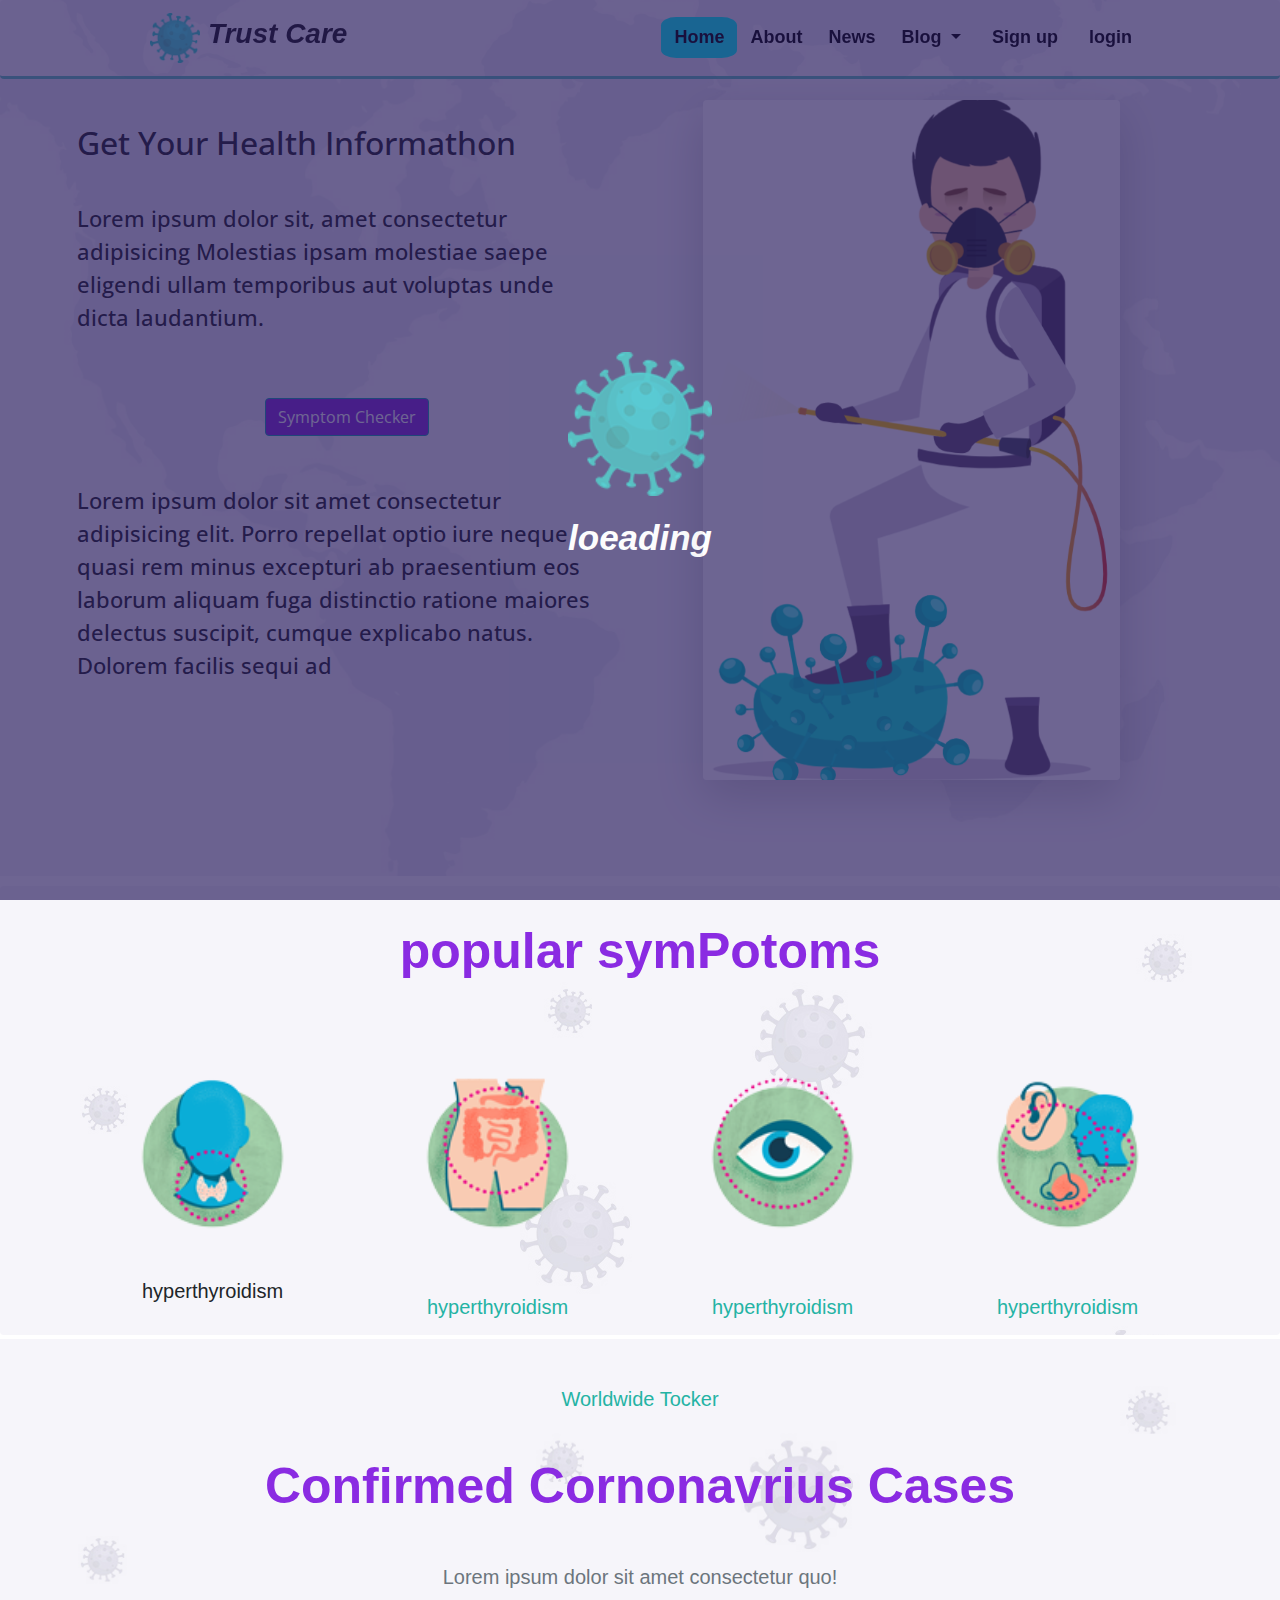
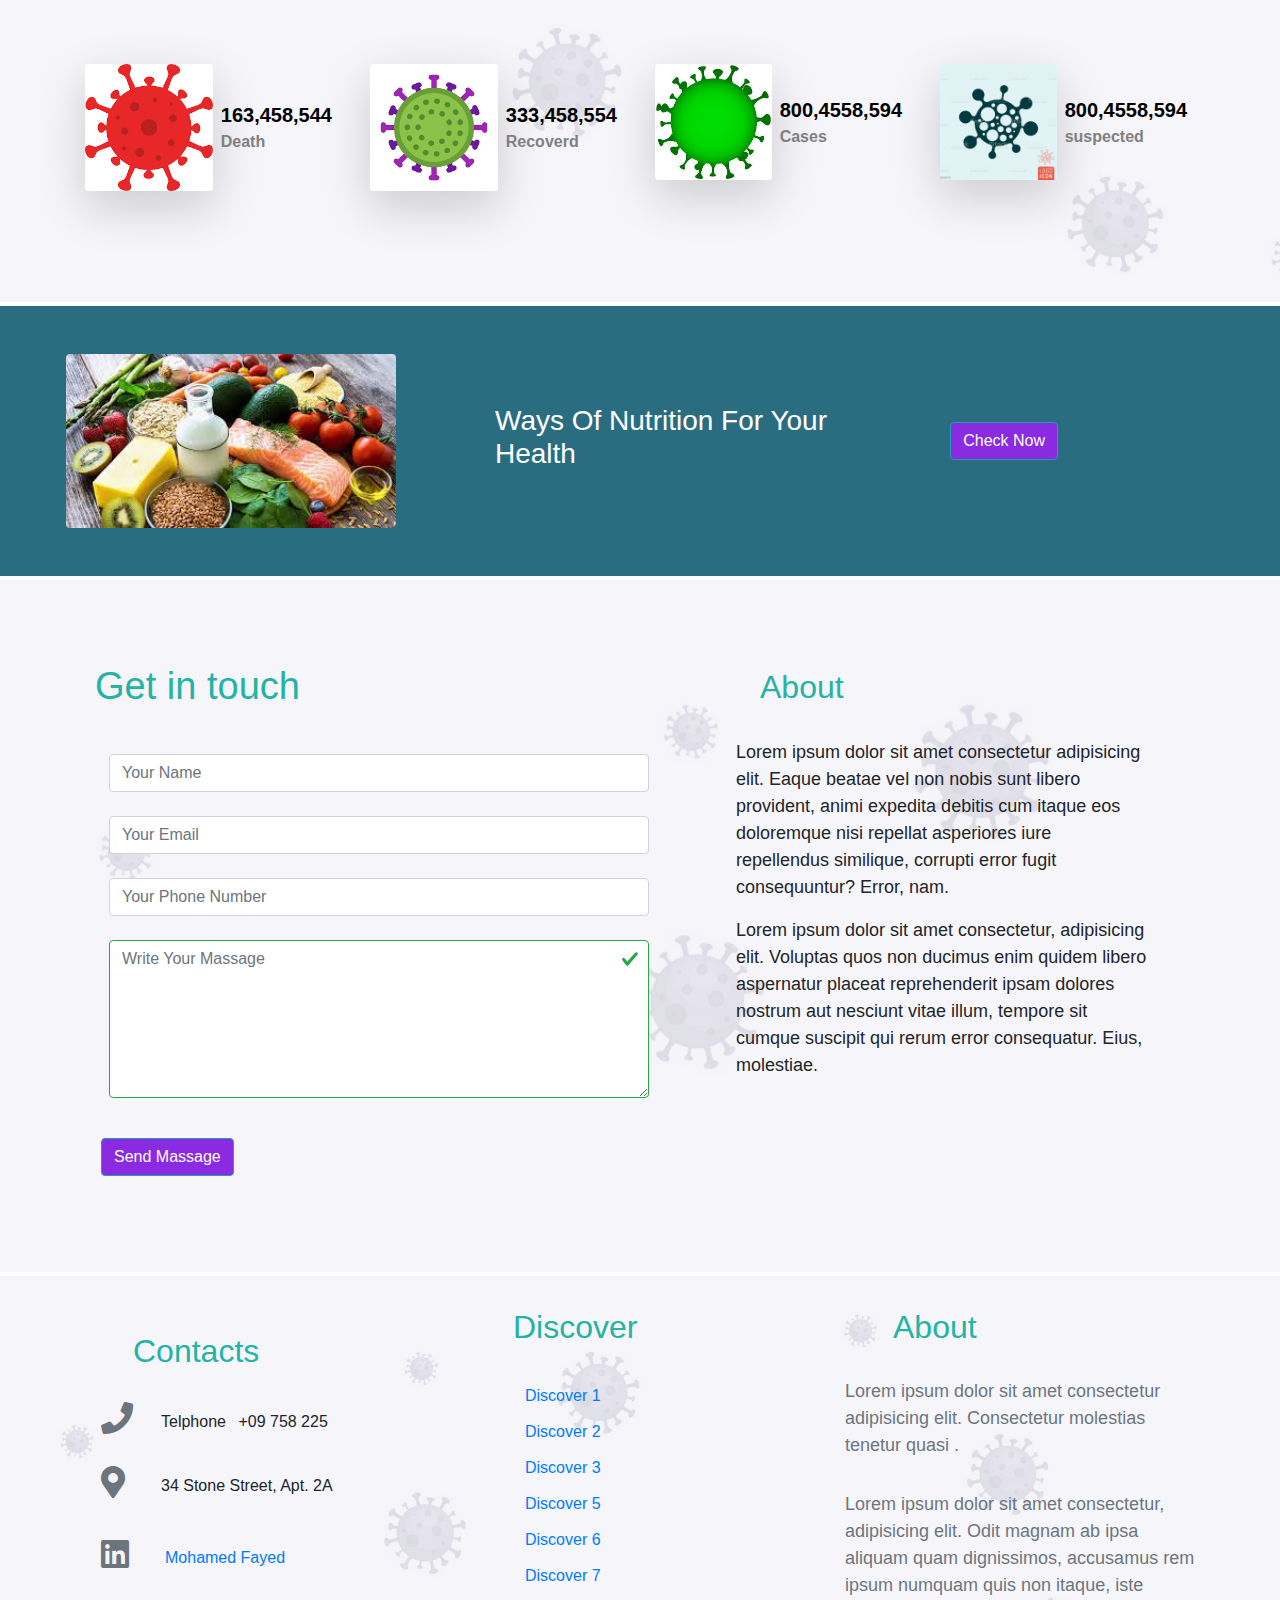
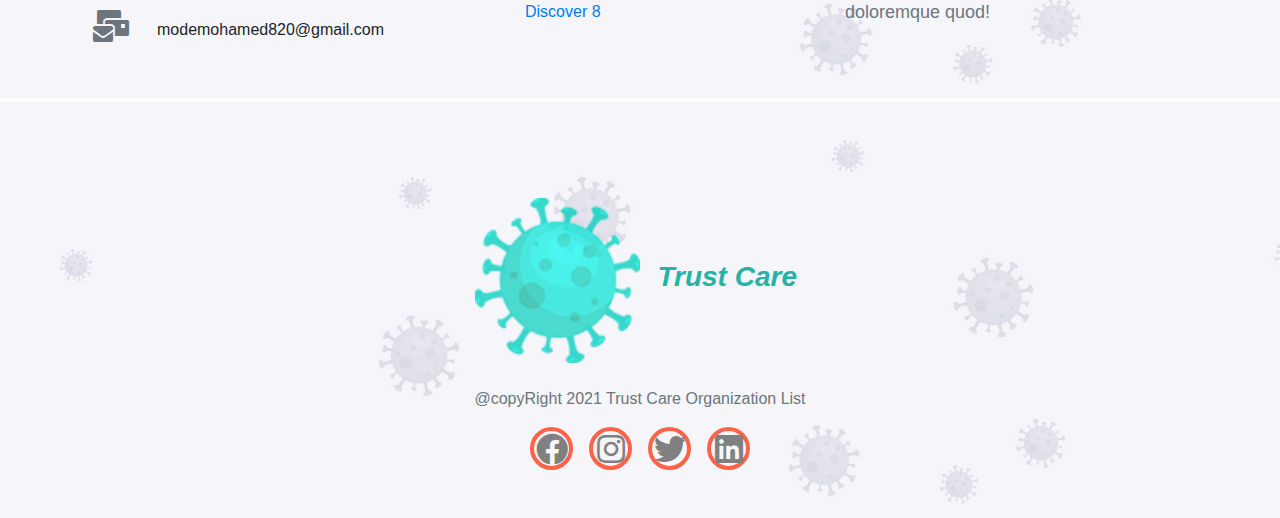
==== index.html @ e6fc751c "home page with  fully responsive" ====
<html>
    <head>
        <link rel="stylesheet" href="css/bootstrap.min.css">
        <link rel="stylesheet" href="css/trustcare.css">
        <link rel="stylesheet" href="css/all.css">
        <link rel="preconnect" href="https://fonts.gstatic.com">
<link href="https://fonts.googleapis.com/css2?family=Open+Sans&display=swap" rel="stylesheet">
        
    </head>

    <body>
      <div class="loading d-flex justify-content-center align-items-center">
        <div class="loading-icon">
          <img src="imges/check-1.png" alt="" class="fa-spin py-3 w-100">
          <div class=" m-auto">
            <p class="">loeading</p>
          </div>
        </div>
      </div>
      <div class="bg">
        
      </div>
        <!-------------------NavBar------------------------->
        <section id="main-nav">
          <nav class="navbar navbar-expand-lg navbar-light bg-light fixed-top rounded">
            <div class="container col-md-10 ">
                <a class="navbar-brand" href="#home" class="">
                    <div class="col-md-4 d-flex justify-content-between align-items-center">
                        <img src="imges/check-1.png" alt="" class="w-75">
                        <h3 class="px-2 brand">Trust Care</h3>
                    </div>
                   
                  
                </a>
                <button class="navbar-toggler" type="button" data-toggle="collapse" data-target="#navbarSupportedContent" aria-controls="navbarSupportedContent" aria-expanded="false" aria-label="Toggle navigation">
                  <span class="navbar-toggler-icon"></span>
                </button>
              
                <div class="collapse navbar-collapse" id="navbarSupportedContent">
                  <ul class="navbar-nav ml-auto ">
                    <li class="nav-item active">
                      <a class="nav-link " href="#home">Home <span class="sr-only">(current)</span></a>
                    </li>
                    <li class="nav-item">
                      <a class="nav-link" href="#about">About</a>
                    </li>
                    <li class="nav-item">
                        <a class="nav-link" href="#news">News</a>
                      </li>
                      <li class="nav-item dropdown">
                        <a class="nav-link dropdown-toggle" href="#" id="navbarDropdown" role="button" data-toggle="dropdown" aria-haspopup="true" aria-expanded="false">
                          Blog
                        </a>
                        <div class="dropdown-menu" aria-labelledby="navbarDropdown">
                          <a class="dropdown-item" href="#">Action</a>
                          <a class="dropdown-item" href="#">Another action</a>
                          <div class="dropdown-divider"></div>
                          <a class="dropdown-item" href="#">Something else here</a>
                        </div>
                    </li>
                      <li class="nav-item" id="signUp"> 
                        <a class="nav-link" href="#" data-toggle="modal" data-target="#CarsuolSignUp">Sign up</a>
                       </li>
                       <li class="" id="logIn">
                        <a class="nav-link" href="#">login</a>
                        
                       </li>
                      
                         </ul>
                 
                </div>
            </div>
 <!------------------------USer CARSUOL LogIN--------------------------------------->
            <div class="carsuol-login">
                <div class="header-login d-flex justify-content-between align-items-center">
                    <div class="close m-3">

                        <i class="fas fa-times "></i>
                    </div>
                    <div class="icon-links m-3">
                        <a href=""> <i class="fab fa-facebook fa-lg "></i></a>
                        <a href=""> <i class="fab fa-instagram fa-lg "></i></a>
                        <a href=""> <i class="fab fa-twitter fa-lg "></i></a>
                        <a href=""> <i class="fab fa-linkedin fa-lg "></i></a>


                    </div>
                </div>
                <h3 class="text-center my-5 text-white py-2">Log In</h3>
                <form action="" class="from-group mx-3">
                    <div class="user-info">
                        <input type="text" placeholder=" Your Name" class="form-control" id="userName">
                        <i class="fas fa-user px-2 fa-lg"></i> 
                        <div class="line"></div>
                        <div class="alert alert-danger my-2" role="alert">
                          please check your UserName
                      </div>   
                              
                    </div>
                    <!-----------------Get Data OF Cureent User----------------------->
                    <div class="user-info">
                        <input type="password" placeholder=" Your password" class="form-control text-muted" id="userPassword">
                        <div class="password-icon">
                          <i class="fas fa-key fa-lg px-2 "></i> 
                          <i class="far fa-eye eye"  aria-hidden="true"></i>    
                        </div>
                          
                       
                       <div class="line"></div> 
                        <div class="alert alert-danger my-2" role="alert">
                          please check your password
                      </div>                   
                      </div>
                      <button class="btn btn-danger px-3 my-3" id="loginBtn">LogIn</button>
                    
                </form>
                
            </div>
         
          
          </nav>
        </section>
      
   <!----------------Carsuol Sign Up------------------------>
   <section class="carsuol-signup">
    <div class="modal fade " id="CarsuolSignUp" tabindex="-1" aria-labelledby="CarsuolSignUpLabel" aria-hidden="true">
      <div class="modal-dialog">
        <div class="modal-content  m-auto">
          <div class="modal-header text-center bg-info">
            <h5 class="modal-title" id="CarsuolSignUpLabel">Regestration Form</h5>
            <button type="button" class="close" data-dismiss="modal" aria-label="Close">
              <span aria-hidden="true">&times;</span>
            </button>
          </div>
          <div class="modal-body">
           <h2 class="text-center my-3">Sign UP</h2>
            <!-------------------------- Get Data OF New User-------------------------->
          
           <div class="user-info">
            <div class="alert alert-primary text-center" role="alert" id="validRegestration">
              you are successfully registered       
                 </div>
            <input type="text" placeholder=" Your Name" class="form-control text-muted" id="newUserName">
            <i class="fas fa-user px-2 fa-lg"></i> 
            <div class="line"></div>
           
            <div class="alert alert-danger my-2" role="alert">
              please write your user Names
            </div>
            <div class="alert alert-danger my-2" role="alert" id="taken">
                 please chose Another name this name has already taken
            </div>
          </div>
         
          <div class="user-info">
            <input type="email" placeholder=" Your Email" class="form-control text-muted" id="newUserEmail">
            <i class="fas fa-envelope p-2 fa-lg"></i>        
                <div class="line"></div>
                <div class=" alert alert-danger my-2" role="alert">
                    please write your email
                </div>
            </div>
            <div class="user-info">
              <input type="password" placeholder=" Your password" class="form-control text-muted" id="newUserPassword">
              <div class="password-icon">
                <i class="fas fa-key fa-lg px-2 "></i> 
                <i class="far fa-eye eye"  aria-hidden="true"></i>    
              </div>
              <div class="alert alert-danger my-2" role="alert">
                  please write your password
              </div>              
            </div>
                  
           
          <div class="modal-footer d-flex justify-content-between">
            <div class="icon-links m-3">
              <a href=""> <i class="fab fa-facebook fa-lg  text-danger"></i></a>
              <a href=""> <i class="fab fa-instagram fa-lg text-danger "></i></a>
              <a href=""> <i class="fab fa-twitter fa-lg  text-danger"></i></a>
              <a href=""> <i class="fab fa-linkedin fa-lg  text-danger"></i></a>
          </div>
         
          <div class="submit">
            <button type="button" class="btn btn-secondary" data-dismiss="modal">Close</button>
            <button type="button" class="btn btn-primary" id="regestrationBtn">Regestration</button>
          </div>
          
          </div>
        </div>
      </div>
    </div>
    </div>
   </section>

          <!-------------------------Home Page----------------------------->
          <section id="home" class="my-1 py-5">
            <div class="container col-md-11 py-5">
              <div class="row">
                <!------------About health Information---------->
                <div class="col-md-6 px-4">
                  <div class="health-info mr-2">
                    <h2 class="py-4 mb-3">Get Your Health Informathon</h2>
                    <p>Lorem ipsum dolor sit, amet consectetur adipisicing  Molestias ipsam molestiae saepe eligendi ullam temporibus aut voluptas unde dicta laudantium.</p>
                  </div>
                  <div class="btn-checker text-center m-auto py-5">
                    <button class="btn btn-info">Symptom Checker</button>
                  </div>
                  <div class="checker mr-2">
                   <p>
                    Lorem ipsum dolor sit amet consectetur adipisicing elit. Porro repellat optio iure neque quasi rem minus excepturi ab praesentium eos laborum aliquam fuga distinctio ratione maiores delectus suscipit, cumque explicabo natus. Dolorem facilis sequi ad 
                   </p>
                  </div>
                  </div>
                <!----------- IMage og Health Information-------------------->
                <div class="col-md-6 health-img">
                  <img src="imges/Screenshot 2021-05-17 010515.png" alt="" class="w-75 rounded shadow-lg ml-5 ">
                </div>
              </div>
            </div>
                  </section>

        <!--------- Secand Section popylar symPotoms --------->
            <section id="popularsymPotoms" class="rounded">
              <h2 class="header">popular symPotoms</h2>
                <div class="container">
                  <div class="row">
                    <div class="col-md-3 px-3"">
                      <div class="pho p-5">
                        <img src="imges/hyperthyroidism-icon.png" alt="" class="w-100">
                      </div>
                      
                       <h5 class="main-colorpy-2 m-auto text-center">hyperthyroidism</h5>
                    </div>
                    <div class="col-md-3 px-3"">
                      <div class="pho p-5">
                        <img src="imges/crohns-disease-icon.png" alt="" class="w-100">
                      </div>
                      
                       <h5 class="main-color py-3 m-auto text-center">hyperthyroidism</h5>
                    </div>
                    <div class="col-md-3 px-3"">
                      <div class="pho p-5">
                        <img src="imges/vision-icon.png" alt="" class="w-100">
                      </div>
                      
                       <h5 class="main-color py-3 m-auto text-center">hyperthyroidism</h5>
                    </div>
                   
                    <div class="col-md-3 px-3"">
                      <div class="pho p-5">
                        <img src="imges/ears-nose-and-throat-icon.png" alt="" class="w-100">
                      </div>
                      
                       <h5 class="main-color py-3 m-auto text-center">hyperthyroidism</h5>
                    </div>
                </div>
                </div>
            </section>

            <!----------Corona Virus Cases-------------------->
              <section id="cornaVirus Cases" class="my-1 py-5 bg-img">
                <h5 class="main-color text-center">Worldwide Tocker</h5>
                <h2 class="header">Confirmed Cornonavrius Cases</h2>
                <h5 class="text-muted text-center py-1">Lorem ipsum dolor sit amet consectetur quo!</h5>
                <div class="container py-5">
                  <div class="row">
                    <div class="col-md-3">
                      <div class="cases-number d-flex justify-content-center align-items-center">
                        <div class="img ">
                            <img src="imges/download1.png" alt="" class="w-100 rounded shadow-lg">
                        </div>
                        <div class="number number-1 px-2">
                          163,458,544
                        </div>
                      </div>
                    </div>
                    <div class="col-md-3">
                      <div class="cases-number d-flex justify-content-center align-items-center">
                        <div class="img ">
                            <img src="imges/download2.png" alt="" class="w-100 rounded shadow-lg">
                        </div>
                        <div class="number number-2 px-2">
                          333,458,554                 
                        </div>
                        
                      </div>
                    </div>
                    <div class="col-md-3">
                      <div class="cases-number d-flex justify-content-center align-items-center">
                        <div class="img">
                            <img src="imges/corna3.jpg" alt="" class="w-100 rounded shadow-lg">
                        </div>
                        <div class="number number-3 px-2">
                         800,4558,594
                        </div>
                      </div>
                    </div>
                    <div class="col-md-3">
                      <div class="cases-number d-flex justify-content-center align-items-center">
                        <div class="img">
                            <img src="imges/istockphoto-1241957328-1024x1024.jpg" alt="" class="w-100 rounded shadow-lg">
                        </div>
                        <div class="number number-4 px-2">
                          800,4558,594
                        </div>
                      </div>
                    </div>
                      
                  </div>
                </div>
              </section>
              <!-------------Ways Of Nutrition For Health Section--------->
                <section id="NtritionHealth" class="my-1">
                  <div class="">
                    <div class=" d-flex justify-content-around align-items-center">
                      <div class="col-md-4 p-5">
                        <img src="imges/Healthjpg.jpg" alt="" class="w-100 rounded">
                      </div>
                      <div class="col-md-4">
                        <h3 class="text-white">Ways Of Nutrition For Your Health</h3>
                      </div>
                      <div class="col-md-3 px-2">
                        <button class="btn btn-info">Check Now</button>
                      </div>
                    </div>
                    
                  </div>
                </section>
                <!--------------Get In Touch Section---------------->
                <section id="GetInTouch" class="bg-img">
                  <div class="container py-5">
                    <div class="row py-3">
                      <div class="col-md-6 ">
                        <div class="user-massage">
                          <h2 class="main-color">Get in touch</h2>
                          
                        </div>
                        <div id="massage-info">
                          <div class="form-group ">
                            <input type="text" placeholder="Your Name" class="form-control m-4">
                            <input type="text" placeholder="Your Email" class="form-control m-4">
                            <input type="text" placeholder="Your Phone Number" class="form-control m-4">
                            <textarea class="form-control is-valid m-4" rows="6" id="validationTextarea" placeholder="Write Your Massage" required></textarea>
                            <button class="btn btn-info  my-3 mx-3">Send Massage</button>

                          </div>
                        </div>
                      </div>
                      <div class="col-md-6 pl-5">
                        <div class="about px-5">
                          <h2 class="main-color p-4">About</h2>
                          <p>Lorem ipsum dolor sit amet consectetur adipisicing elit. Eaque beatae vel non nobis sunt libero provident, animi expedita debitis cum itaque eos doloremque nisi repellat asperiores iure repellendus similique, corrupti error fugit consequuntur? Error, nam.</p>
                          <p>Lorem ipsum dolor sit amet consectetur, adipisicing elit. Voluptas quos non ducimus enim quidem libero aspernatur placeat reprehenderit ipsam dolores nostrum aut nesciunt vitae illum, tempore sit cumque suscipit qui rerum error consequatur. Eius, molestiae.</p>


                        </div>
                      </div>
                    </div>
                  </div>
                </section>
                <!--------Contacts Section---------------->
                <section dir="contacts" class="my-1 bg-img">
                  <div class="container">
                    <!--------Contacts Information  ---->
                    <div class="row">
                      <div class="col-md-4 py-4">
                        <h2 class="main-color my-4 ml-5 py-2">Contacts</h2>
                        <div class="contacts-icon d-flex">
                          <div class="i px-3">
                            <i class="fas fa-phone fa-2x text-muted"></i>
                          </div>
                        
                          <div class="p-2">
                            <p class="px-1 ss"> Telphone  <span class="mx-2">+09 758 225</span></p>

                          </div>
                          
                        </div>
                        <div class="contacts-icon d-flex py-2">
                          <div class="i px-3">
                            <i class="fas fa-map-marker-alt fa-2x text-muted"></i>
                          </div>
                        
                          <div class="p-2">
                            <p class="px-1 ss"> <span class="mx-2">34 Stone Street, Apt. 2A</span></p>

                          </div>
                          
                        </div>
                        <div class="contacts-icon d-flex py-2">
                          <div class="i px-3">
                            <i class="fab fa-linkedin fa-2x text-muted"></i>
                          </div>
                        
                          <div class="p-2">
                           <a href="https://www.linkedin.com/feed/"><p class="px-1 ss"><span class="mx-2">Mohamed Fayed</span></p></a> 

                          </div>
                          
                        </div>
                        <div class="contacts-icon d-flex py-2">
                          <div class="i px-2">
                            <i class="fas fa-mail-bulk  fa-2x text-muted"></i>
                          </div>
                        
                          <div class="p-2">
                           <p class="px-1 ss"><span class="mx-2">modemohamed820@gmail.com</span></p>

                          </div>
                          
                        </div>
                      </div>

                      <div class="col-md-4 discover-links">
                        <h2 class="main-color my-4 ml-5 py-2">Discover</h2>
                        <a href="" class="">Discover 1</a>
                        <a href="">Discover 2</a>
                        <a href="">Discover 3</a>
                        <a href="">Discover 5 </a>
                        <a href="">Discover 6 </a>
                        <a href="">Discover 7 </a>
                        <a href="">Discover 8 </a>
                      </div>
                      <div class="col-md-4">
                        <h2 class="main-color my-4 ml-5 py-2">About</h2>
                        <div class="about">
                          <p class="text-muted pb-3"> Lorem ipsum dolor sit amet consectetur adipisicing elit. Consectetur molestias tenetur quasi .</p>
                          <p class="text-muted"> Lorem ipsum dolor sit amet consectetur, adipisicing elit. Odit magnam ab ipsa aliquam quam dignissimos, accusamus rem ipsum numquam quis non itaque, iste doloremque quod!</p>
                        </div>
                      </div>
                    </div>
                  </div>
                </section>

                <section id="footer" class="py-5 bg-img">
                  <div class="container text-center">
                    <div class="col-md-12 d-flex justify-content-center pt-5 pb-4">
                      <div class="col-md-4 d-flex justify-content-between align-items-center">
                        <img src="imges/check-1.png" alt="" class="w-50">
                        <h3 class="px-2 brand main-color">Trust Care</h3>
                      
                    </div>
                    </div>
                    <p class="text-muted">@copyRight 2021 Trust Care Organization List</p>
                    <div class="row d-flex justify-content-center align-items-center">
                        <div class="footer-icon px-2">
                          <div class="social-icon d-flex justify-content-center align-items-center">
                          <a href=""> <i class="fab fa-facebook fa-2x"></i></a>
                          </div>
                        </div>
                        <div class="footer-icon px-2">
                          <div class="social-icon d-flex justify-content-center align-items-center">
                          <a href=""> <i class="fab fa-instagram fa-2x"></i></a>
                          </div>
                        </div>
                        <div class="footer-icon px-2">
                          <div class="social-icon d-flex justify-content-center align-items-center">
                          <a href=""> <i class="fab fa-twitter fa-2x"></i></a>
                          </div>
                        </div>
                        <div class="footer-icon px-2">
                          <div class="social-icon d-flex justify-content-center align-items-center ">
                          <a href=""> <i class="fab fa-linkedin fa-2x rounded"></i></a>
                          </div>
                        </div>
                        
                      </div>
                      
                   
                    
                   
                    
                  </div>
                  
                </section>




            


            <script src="js/popper.min.js"></script>
            <script src="js/jquery.min.js"></script>
            <script src="js/bootstrap.min.js"></script>
        <script src="js/trustcare.js" type="module"></script>
    </body>
</html>
---- css/trustcare.css ----
body
{
    font-family: 'Segoe UI', Tahoma, Geneva, Verdana, sans-serif;
    overflow: hidden;
   
    
}
.loading
{
    position: fixed;
    top: 0;
    left: 0;
    right: 0;
    bottom: 0;
    background-color:#25185C;
    z-index:555555555555555555555;
    
}
.loading-icon p
{
    color: white;
    font-size: 35px;
    margin:auto;
    font-style: italic;
    font-weight: 700;
}
.bg
{
    position: fixed;
    top: 0;
    left: 0;
    right: 0;
    bottom: 0;
    background-color: rgba(39, 43, 44 ,.7);
    z-index:5;
    display: none;
}
.btn-info{background-color: blueviolet !important ;}
.main-color
{
    color:rgba(36, 179, 164,1) !important;
}
/*------------nav Bar----------------------*/
.navbar
{
    font-weight: 600;
    font-size: 18px;
     background-image: url(../imges/home-banner-bg.jpg);
    background-size:100%;
    background-position: center;
    border-bottom: 3px solid rgba(36, 179, 164,.7);
    

}
#main-nav
{
    background-color: teal;
}
.brand{
    
    font-weight: 800 !important;
    font-style: italic;
}
.nav-link
{
   
    padding: 7px 13px !important;
    font-size: bolder !important;
    color: black  !important;
    
}
.active{
    border:5% solid cyan;
    background-color: cyan;
    border-radius: 20%;
}

#signUp
{
    padding: 0 5px !important;
    color: blue !important;
}

/*---------logIn Collapse---------------------*/
.carsuol-login
{
    width: 300px;
    height: 100vh;
    background-color: rgba(88, 83, 109);
    position: absolute;
    right: -300px;
    top: 0;
    z-index: 555555555;
}
.close{cursor: pointer;}
.icon-links a 
{

    color: white !important;
    padding: 0 8px;
    transition: color 1s;
}
.icon-links a:hover
{
    color: blue !important;
}
.user-info
{
    margin: 0;
    padding: 0;
}
.user-info i
{
    position: relative;
    bottom: 28px;  
}
/*----------All About User Inputs--------------*/
.user-info input
{
    padding-left: 40px;
    position: relative;
    border:none !important;
    border-style: none;
    background-color: white !important;

}
.password-icon
{
    display: flex;
    justify-content:space-between;
    align-items: center;
}
.eye{
    padding-right:15px;
    cursor: pointer;
    transition: 1s color;
}
.eye:hover{
    color: blue;
}
div.line
{
    width: 100%;
    border-bottom: 2px solid white;
    padding: 0;
    margin: 0;  
}
.alert
{
    display: none;
}

/*------------Home Section-------------*/
#home
{
    font-size: 22px;
    font-family: 'Open Sans', sans-serif;
    font-weight: 500;
    background-image: url(../imges/home-banner-bg.jpg);
    background-size: cover;
    
}
.bg-img
{
    background-image: url(../imges/symptoms-bg.jpg);
    background-size: cover;
}
/*---------------popular symPotoms Section----------- */
#popularsymPotoms
{
    background-image: url(../imges/symptoms-bg.jpg);
}
.header
{
    font-size: 50px;
    text-align: center;
    font-weight: 800;
    color:blueviolet;
    padding: 35px 0;
    margin: 10px 0;
}
/*----------number of Cornonavrius Cases Section------------*/
.img
{
    padding: 15px 0;
}
.number 
{
    font-size: 20px;
    color: black;
    font-weight: 700;
}
.number-1::after
{
    content: 'Death';
    font-size: 16px;
    color: grey;
    font-weight: 600;
}
.number-2::after
{
    content: 'Recoverd';
    font-size: 16px;
    color: grey;
    font-weight: 600;
}
.number-3::after
{
    content: 'Cases';
    font-size: 16px;
    color: grey;
    font-weight: 600;
}
.number-4::after
{
    content: 'suspected';
    font-size: 16px;
    color: grey;
    font-weight: 600;
}

#NtritionHealth
{
    background-color:rgba(  43, 109, 128 );
}
/*--------------Get in touch-------------*/
.user-massage h2
{
    font-size: 38px;
    padding: 20px 10px;
}
.about p
{
    font-size: 18px;
}
.discover-links a
{
    display: block;
    padding: 6px 0;
    padding-left: 60px;

    
}
/*-----------Footrs icons-----------*/
.social-icon
{
    width: 43px;
    height: 43px;
    border-radius: 50%;
    border:4px tomato solid;
    transition: 1s;
    
}
.social-icon a i
{
    color: gray;

}
.social-icon:hover 
{
   background-color: brown;
}
.social-icon:hover i
{
    color: white;
}

.social-icon a
{
   text-decoration: none;
   color: red;
   padding: 20px;
   
}
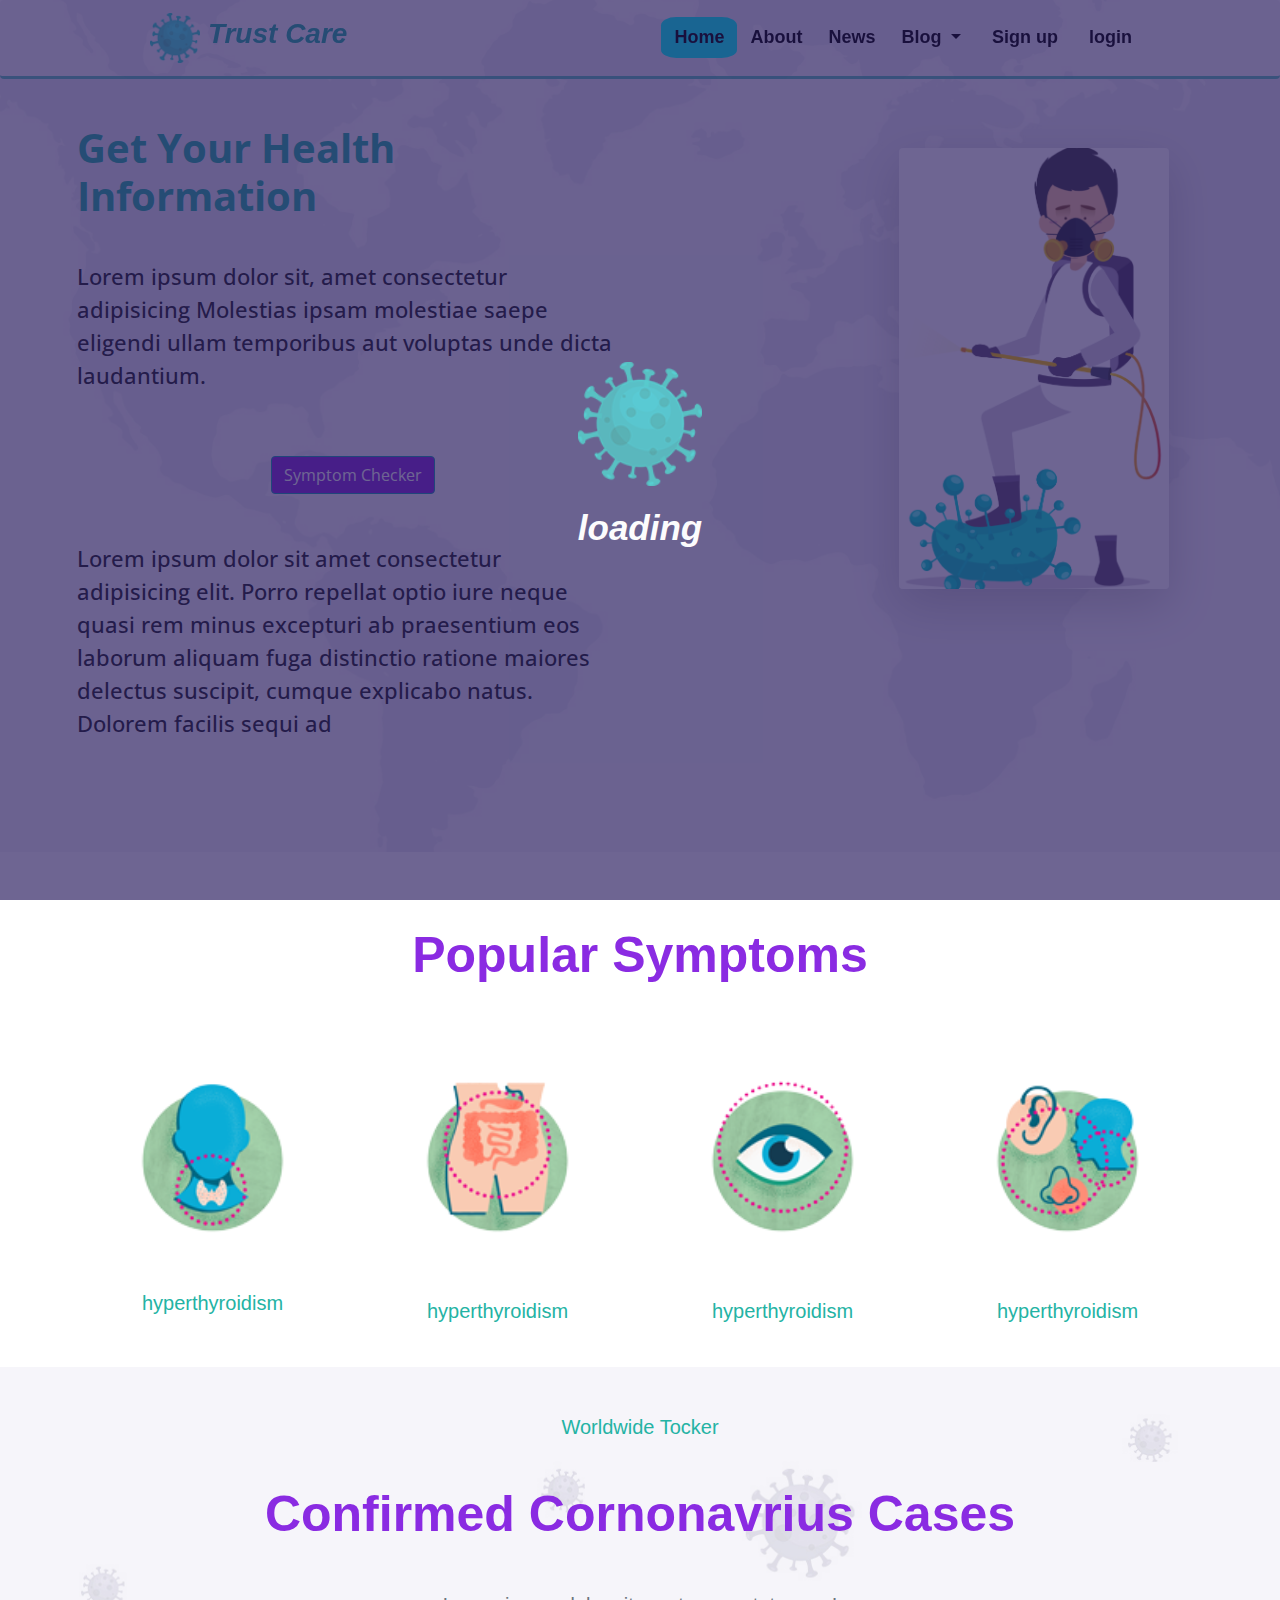
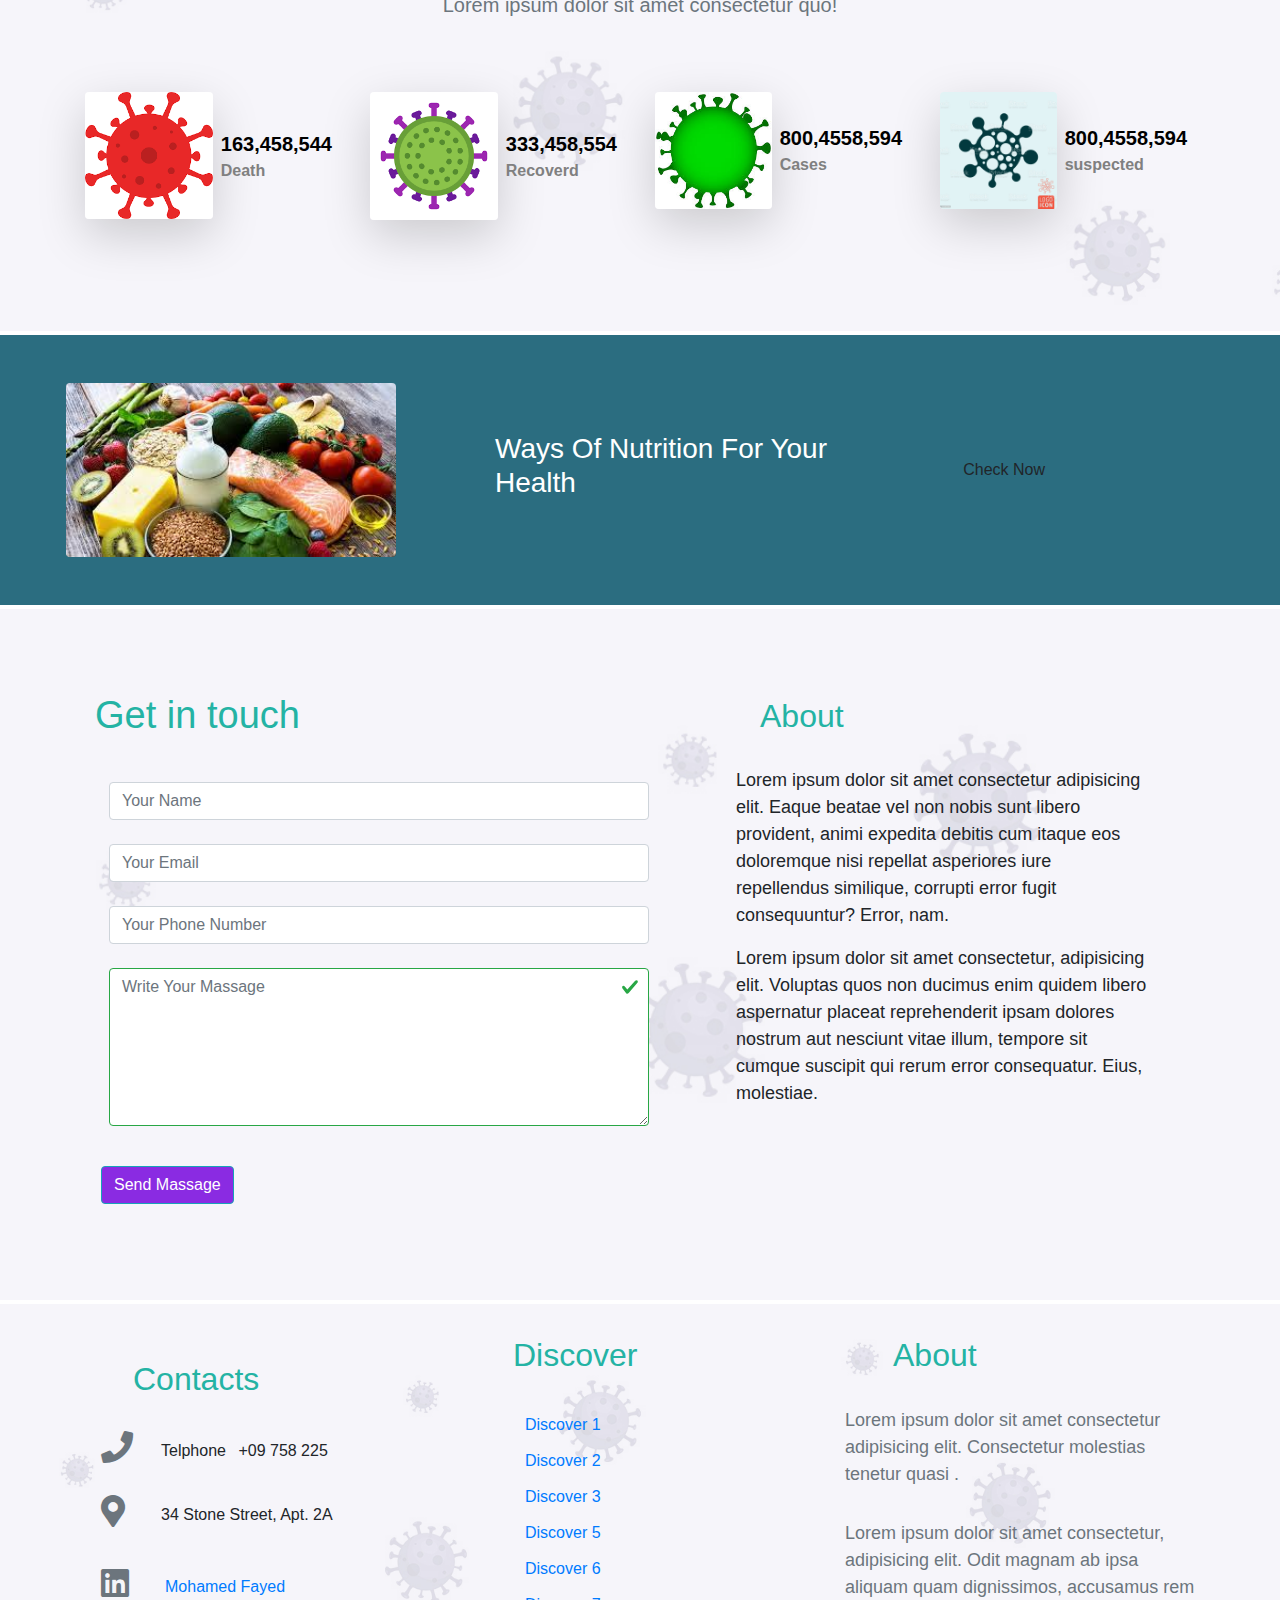
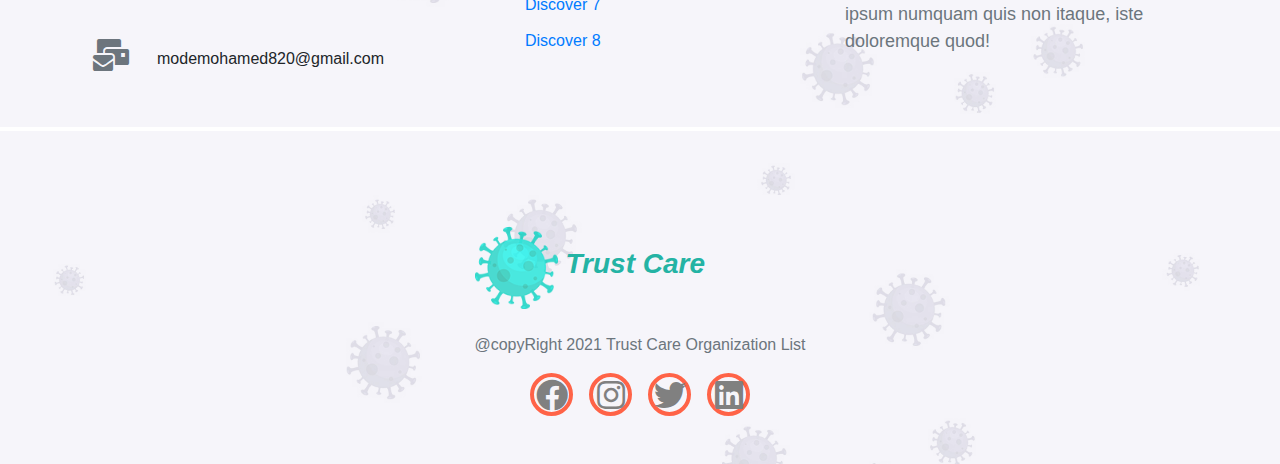
==== commit 39ad3a9b: "Update index.html" ====
--- a/index.html
+++ b/index.html
@@ -13,7 +13,7 @@
         <div class="loading-icon">
           <img src="imges/check-1.png" alt="" class="fa-spin py-3 w-100">
           <div class=" m-auto">
-            <p class="">loeading</p>
+            <p class="">loading</p>
           </div>
         </div>
       </div>
@@ -27,7 +27,7 @@
                 <a class="navbar-brand" href="#home" class="">
                     <div class="col-md-4 d-flex justify-content-between align-items-center">
                         <img src="imges/check-1.png" alt="" class="w-75">
-                        <h3 class="px-2 brand">Trust Care</h3>
+                        <h3 class="px-2 brand main-color">Trust Care</h3>
                     </div>
                    
                   
@@ -197,31 +197,33 @@
             <div class="container col-md-11 py-5">
               <div class="row">
                 <!------------About health Information---------->
-                <div class="col-md-6 px-4">
-                  <div class="health-info mr-2">
-                    <h2 class="py-4 mb-3">Get Your Health Informathon</h2>
-                    <p>Lorem ipsum dolor sit, amet consectetur adipisicing  Molestias ipsam molestiae saepe eligendi ullam temporibus aut voluptas unde dicta laudantium.</p>
-                  </div>
-                  <div class="btn-checker text-center m-auto py-5">
-                    <button class="btn btn-info">Symptom Checker</button>
-                  </div>
-                  <div class="checker mr-2">
-                   <p>
-                    Lorem ipsum dolor sit amet consectetur adipisicing elit. Porro repellat optio iure neque quasi rem minus excepturi ab praesentium eos laborum aliquam fuga distinctio ratione maiores delectus suscipit, cumque explicabo natus. Dolorem facilis sequi ad 
-                   </p>
-                  </div>
-                  </div>
+                <div class="col-md-8 px-4">
+                    <div class="w-75">
+                        <div class="health-info mr-2">
+                            <h1 class="py-4 mb-3 main-color font-weight-bold">Get Your Health Information</h1>
+                            <p class="main-color1">Lorem ipsum dolor sit, amet consectetur adipisicing Molestias ipsam molestiae saepe eligendi ullam temporibus aut voluptas unde dicta laudantium.</p>
+                        </div>
+                        <div class="btn-checker text-center m-auto py-5">
+                            <button class="btn btn-info">Symptom Checker</button>
+                        </div>
+                        <div class="checker mr-2">
+                            <p class="main-color1">
+                                Lorem ipsum dolor sit amet consectetur adipisicing elit. Porro repellat optio iure neque quasi rem minus excepturi ab praesentium eos laborum aliquam fuga distinctio ratione maiores delectus suscipit, cumque explicabo natus. Dolorem facilis sequi ad
+                            </p>
+                        </div>
+                    </div>
+                </div>
                 <!----------- IMage og Health Information-------------------->
-                <div class="col-md-6 health-img">
+                <div class="col-md-4 health-img pt-5">
                   <img src="imges/Screenshot 2021-05-17 010515.png" alt="" class="w-75 rounded shadow-lg ml-5 ">
                 </div>
               </div>
             </div>
-                  </section>
+         </section>
 
         <!--------- Secand Section popylar symPotoms --------->
-            <section id="popularsymPotoms" class="rounded">
-              <h2 class="header">popular symPotoms</h2>
+            <section id="popularSymptoms" class="rounded py-4">
+              <h2 class="header">Popular Symptoms</h2>
                 <div class="container">
                   <div class="row">
                     <div class="col-md-3 px-3"">
@@ -229,7 +231,7 @@
                         <img src="imges/hyperthyroidism-icon.png" alt="" class="w-100">
                       </div>
                       
-                       <h5 class="main-colorpy-2 m-auto text-center">hyperthyroidism</h5>
+                       <h5 class="main-color py-2 m-auto text-center">hyperthyroidism</h5>
                     </div>
                     <div class="col-md-3 px-3"">
                       <div class="pho p-5">
@@ -320,7 +322,7 @@
                         <h3 class="text-white">Ways Of Nutrition For Your Health</h3>
                       </div>
                       <div class="col-md-3 px-2">
-                        <button class="btn btn-info">Check Now</button>
+                        <button class="btn bg-color1">Check Now</button>
                       </div>
                     </div>
                     
@@ -435,8 +437,8 @@
                 <section id="footer" class="py-5 bg-img">
                   <div class="container text-center">
                     <div class="col-md-12 d-flex justify-content-center pt-5 pb-4">
-                      <div class="col-md-4 d-flex justify-content-between align-items-center">
-                        <img src="imges/check-1.png" alt="" class="w-50">
+                      <div class="col-md-4 d-flex align-items-center">
+                        <img src="imges/check-1.png" alt="" class="w-25">
                         <h3 class="px-2 brand main-color">Trust Care</h3>
                       
                     </div>
@@ -485,4 +487,4 @@
             <script src="js/bootstrap.min.js"></script>
         <script src="js/trustcare.js" type="module"></script>
     </body>
-</html>+</html>
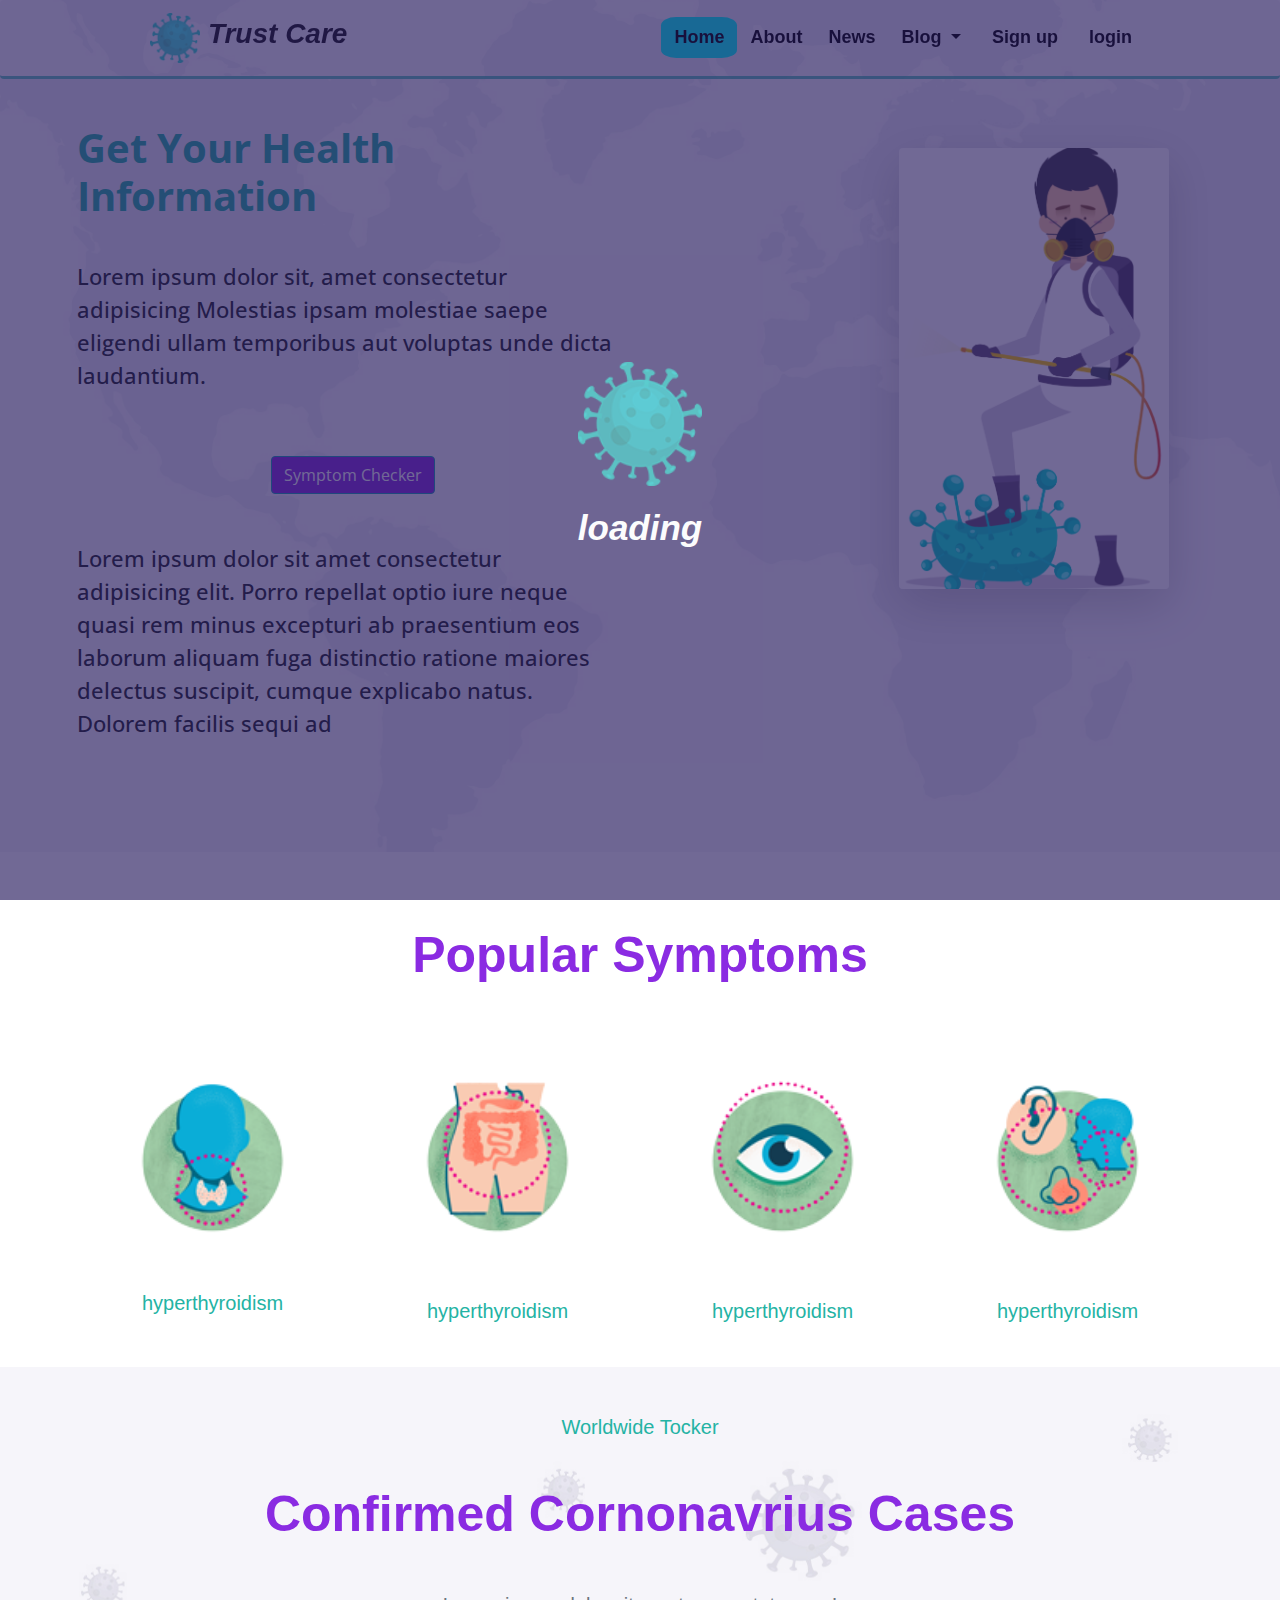
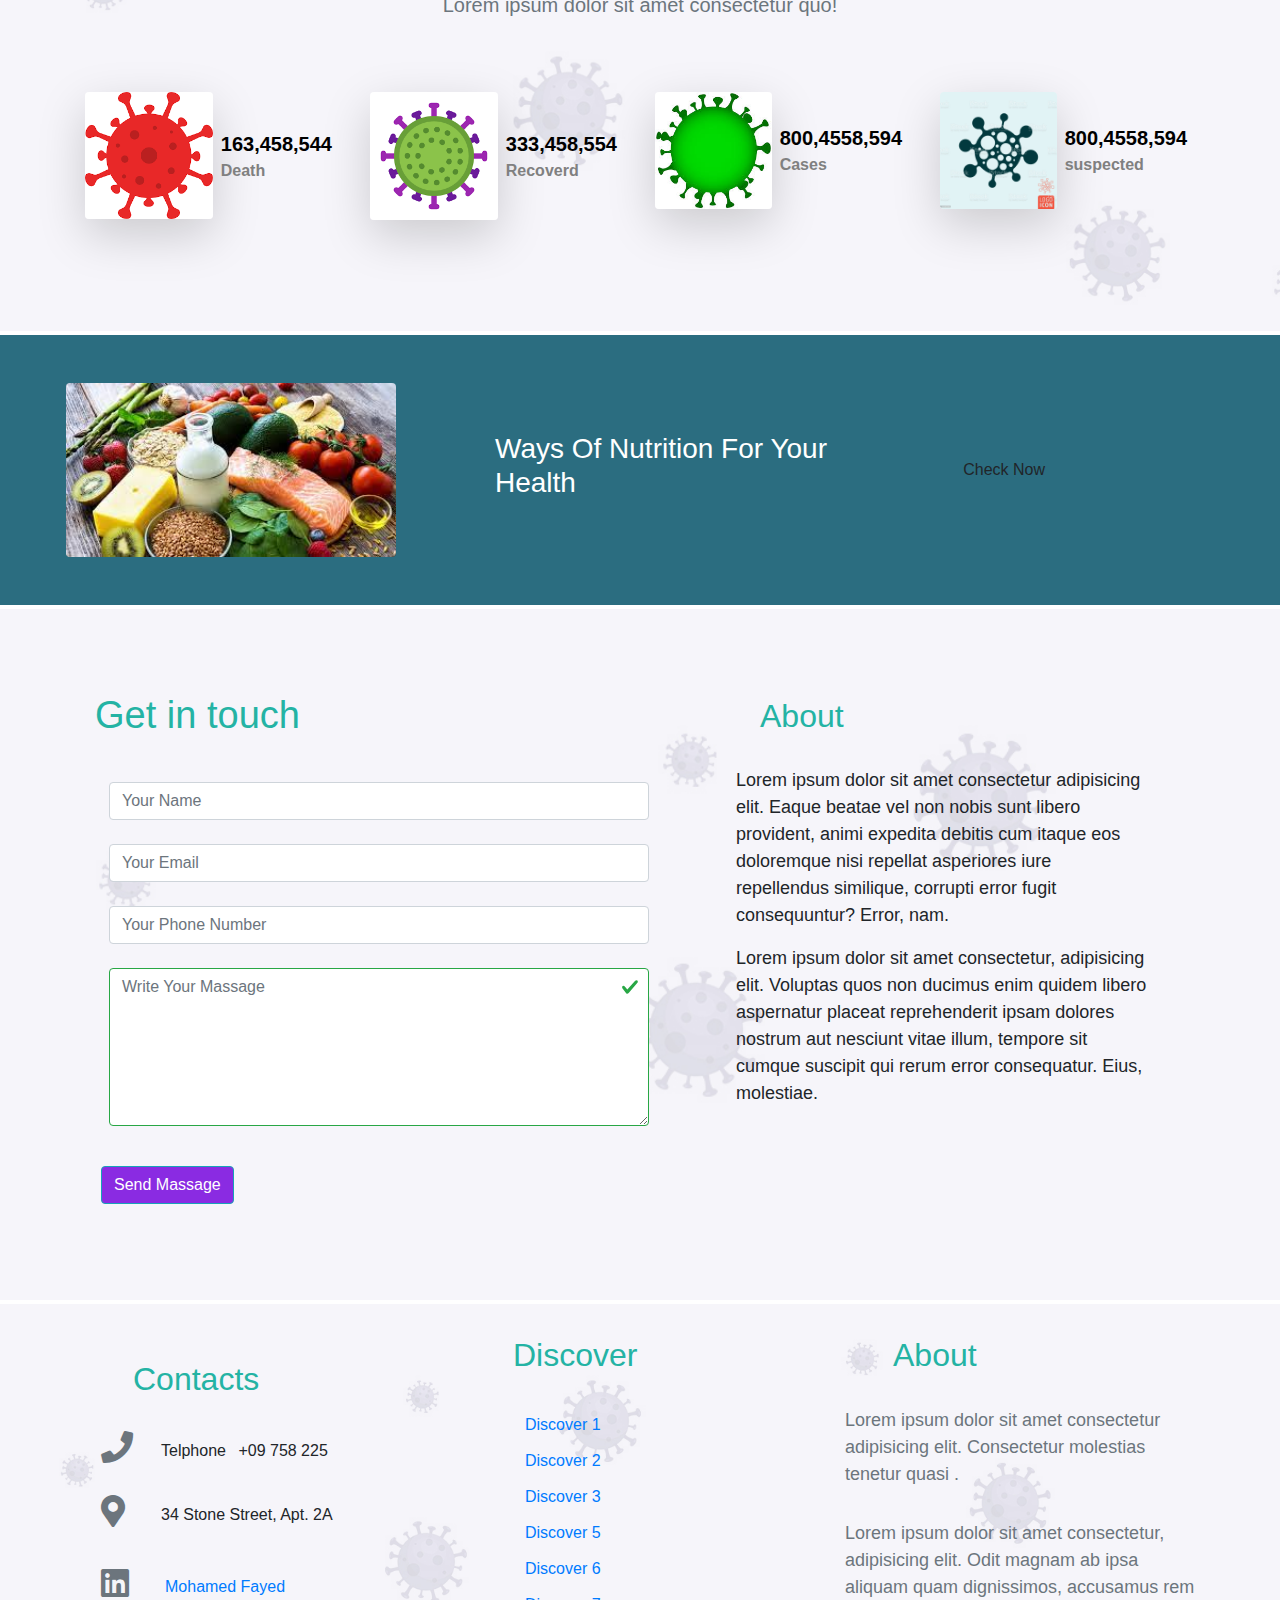
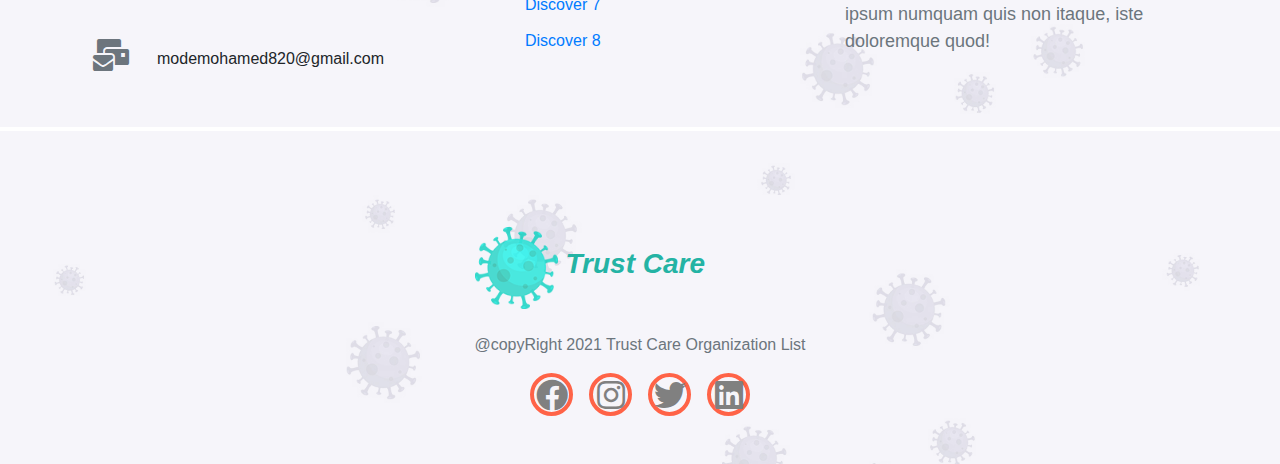
==== commit 7d18b323: "Update index.html" ====
--- a/index.html
+++ b/index.html
@@ -27,7 +27,7 @@
                 <a class="navbar-brand" href="#home" class="">
                     <div class="col-md-4 d-flex justify-content-between align-items-center">
                         <img src="imges/check-1.png" alt="" class="w-75">
-                        <h3 class="px-2 brand main-color">Trust Care</h3>
+                        <h3 class="px-2 brand main-color1">Trust Care</h3>
                     </div>
                    
                   
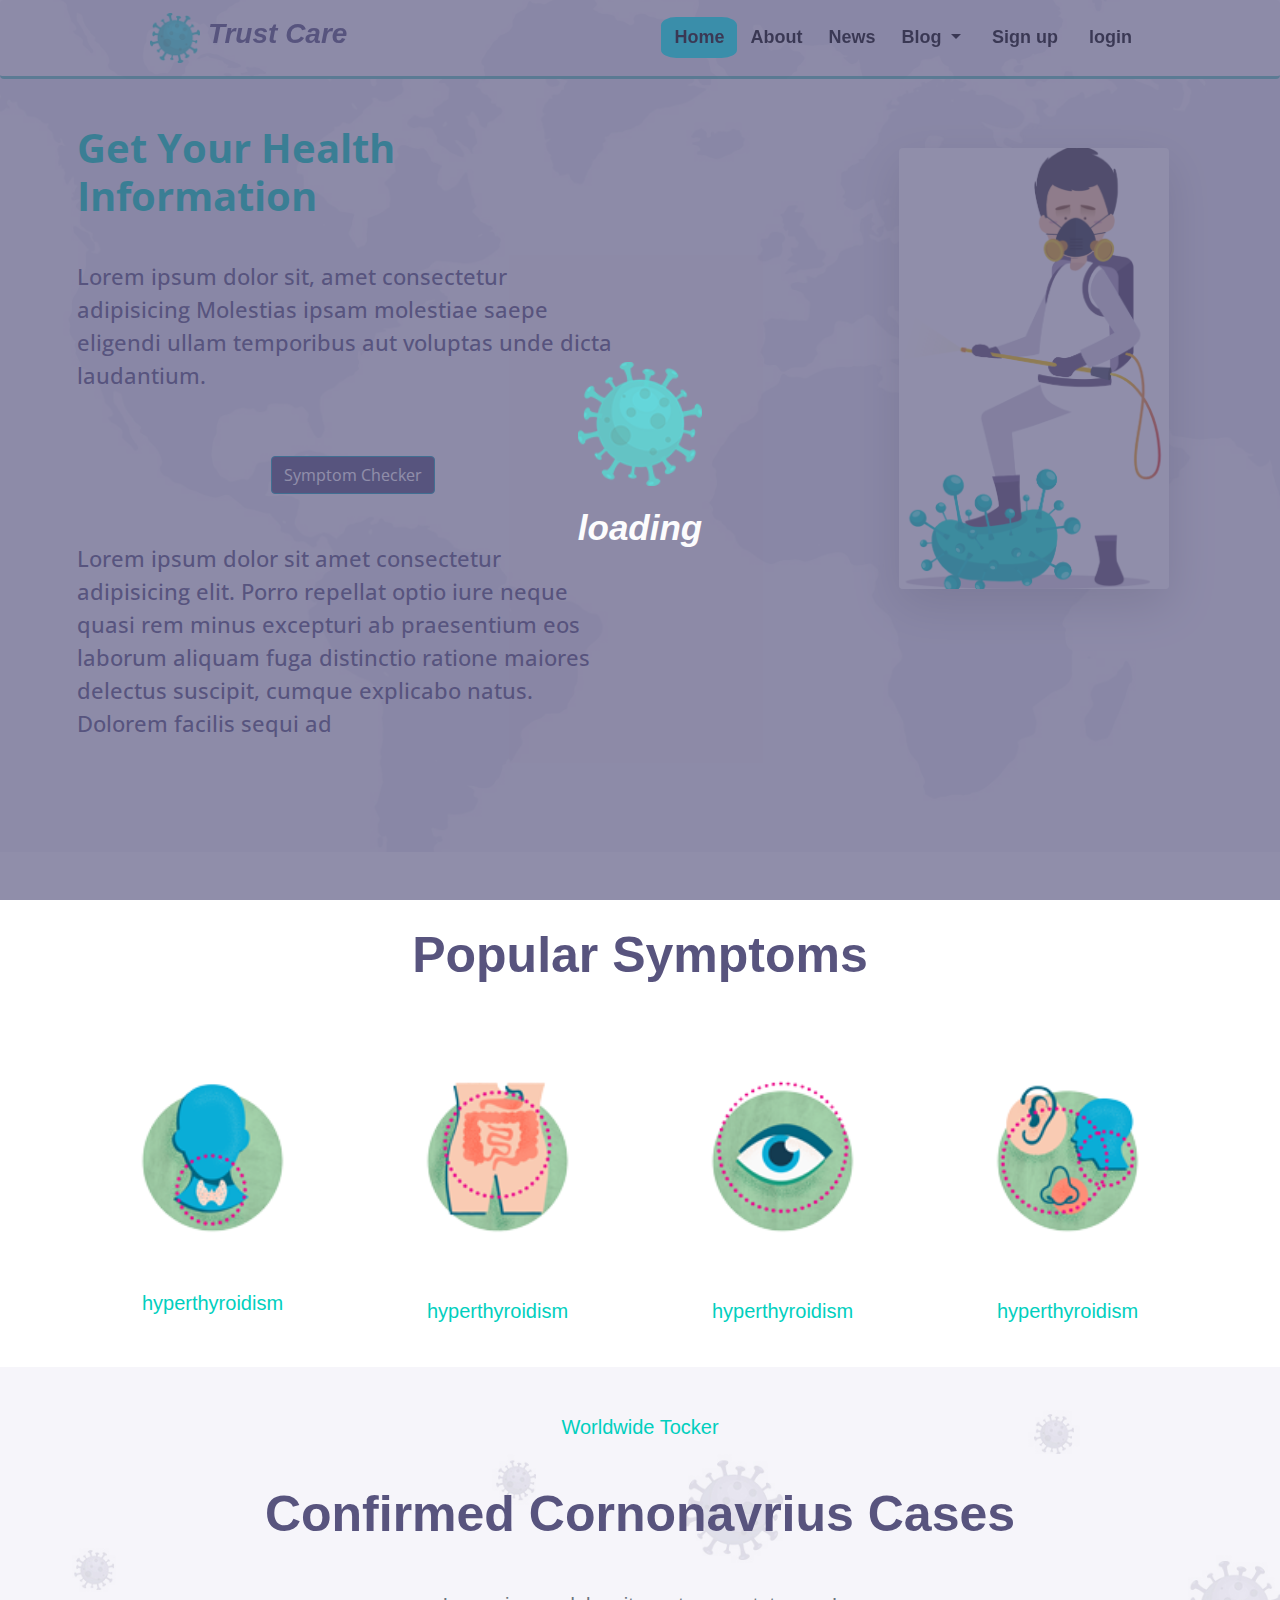
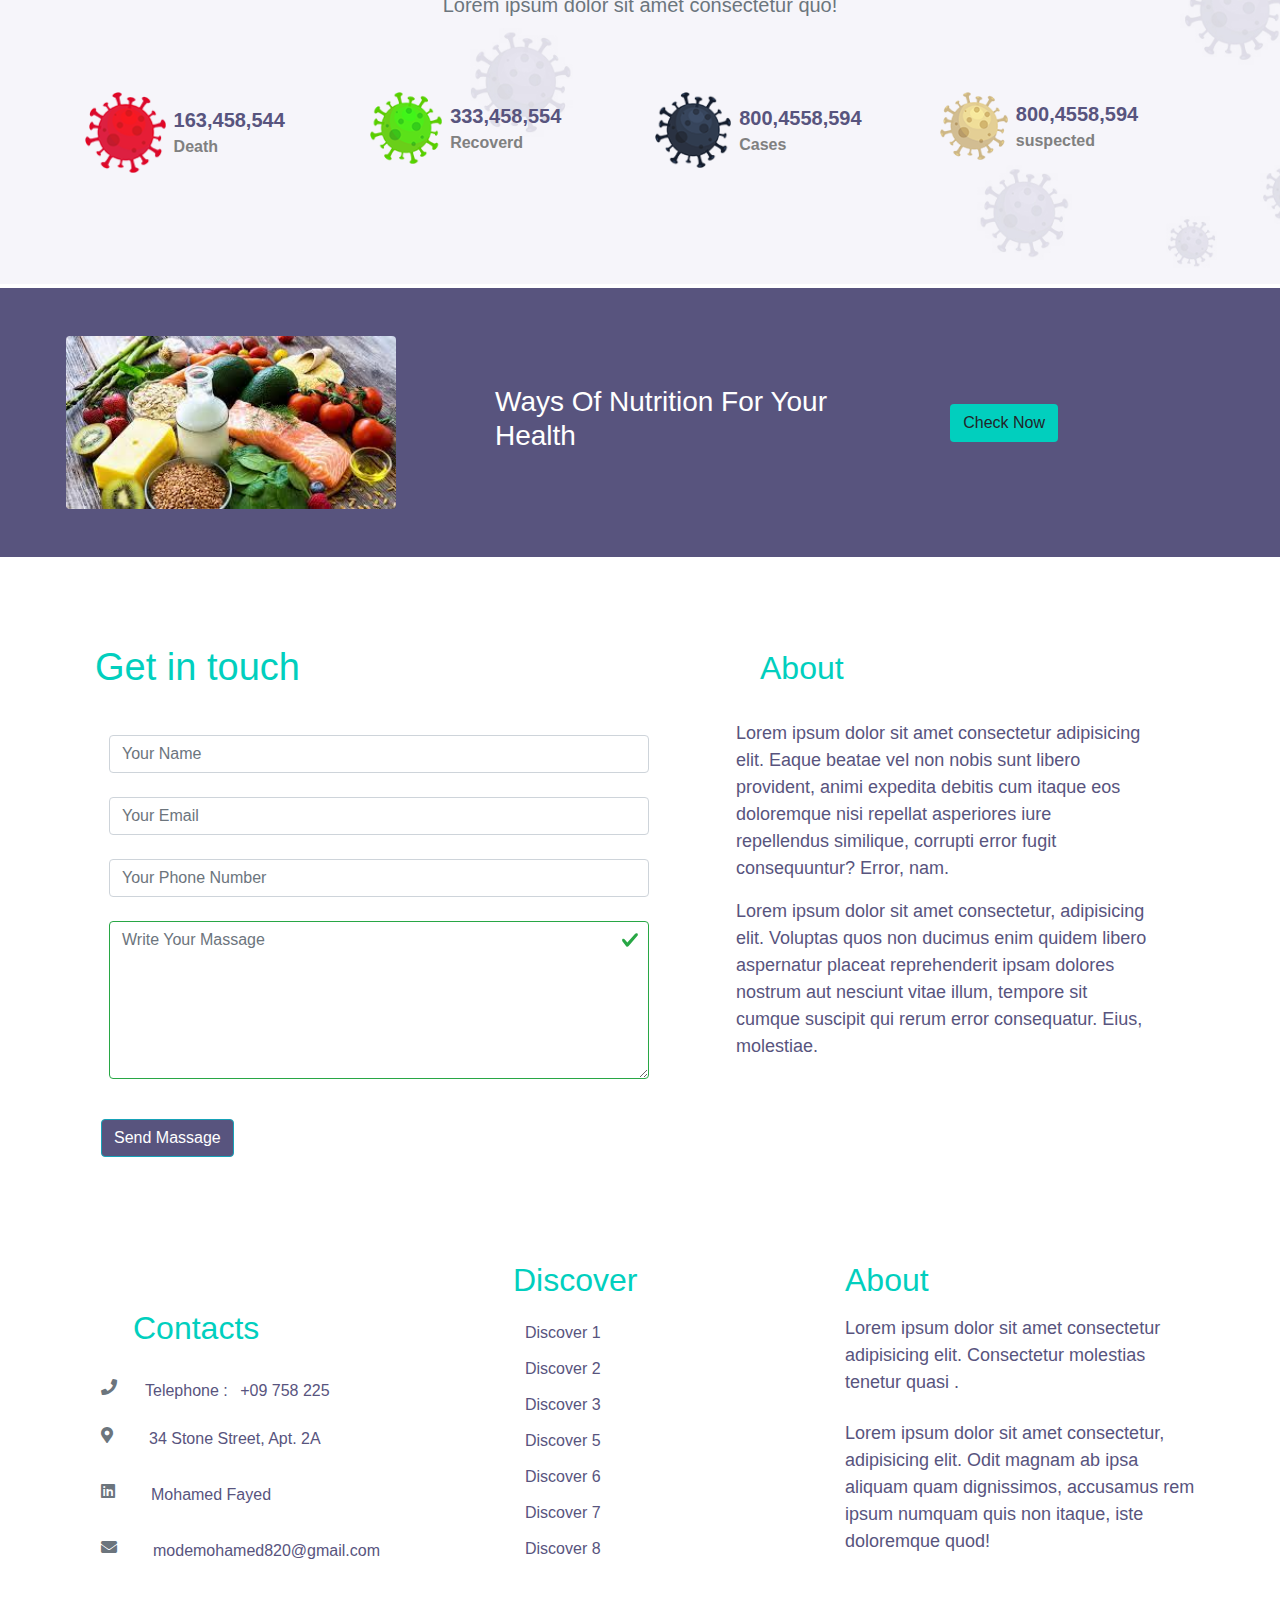
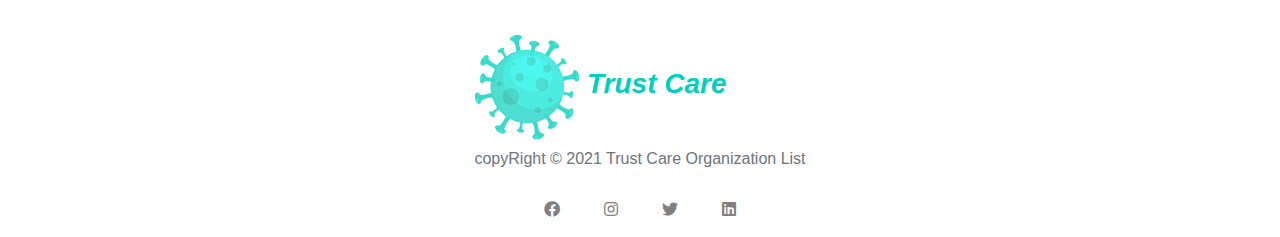
==== commit 475f8078: "Update index.html" ====
--- a/index.html
+++ b/index.html
@@ -269,7 +269,7 @@
                     <div class="col-md-3">
                       <div class="cases-number d-flex justify-content-center align-items-center">
                         <div class="img ">
-                            <img src="imges/download1.png" alt="" class="w-100 rounded shadow-lg">
+                            <img src="imges/corona-red-1.png" alt="" class="w-100 rounded ">
                         </div>
                         <div class="number number-1 px-2">
                           163,458,544
@@ -279,7 +279,7 @@
                     <div class="col-md-3">
                       <div class="cases-number d-flex justify-content-center align-items-center">
                         <div class="img ">
-                            <img src="imges/download2.png" alt="" class="w-100 rounded shadow-lg">
+                            <img src="imges/corona-green-1.png" alt="" class="w-100 rounded ">
                         </div>
                         <div class="number number-2 px-2">
                           333,458,554                 
@@ -290,7 +290,7 @@
                     <div class="col-md-3">
                       <div class="cases-number d-flex justify-content-center align-items-center">
                         <div class="img">
-                            <img src="imges/corna3.jpg" alt="" class="w-100 rounded shadow-lg">
+                            <img src="imges/corona-black-1.png" alt="" class="w-100 rounded ">
                         </div>
                         <div class="number number-3 px-2">
                          800,4558,594
@@ -300,7 +300,7 @@
                     <div class="col-md-3">
                       <div class="cases-number d-flex justify-content-center align-items-center">
                         <div class="img">
-                            <img src="imges/istockphoto-1241957328-1024x1024.jpg" alt="" class="w-100 rounded shadow-lg">
+                            <img src="imges/corona-yellow-1.png" alt="" class="w-100 rounded ">
                         </div>
                         <div class="number number-4 px-2">
                           800,4558,594
@@ -329,7 +329,7 @@
                   </div>
                 </section>
                 <!--------------Get In Touch Section---------------->
-                <section id="GetInTouch" class="bg-img">
+                <section id="GetInTouch">
                   <div class="container py-5">
                     <div class="row py-3">
                       <div class="col-md-6 ">
@@ -351,8 +351,8 @@
                       <div class="col-md-6 pl-5">
                         <div class="about px-5">
                           <h2 class="main-color p-4">About</h2>
-                          <p>Lorem ipsum dolor sit amet consectetur adipisicing elit. Eaque beatae vel non nobis sunt libero provident, animi expedita debitis cum itaque eos doloremque nisi repellat asperiores iure repellendus similique, corrupti error fugit consequuntur? Error, nam.</p>
-                          <p>Lorem ipsum dolor sit amet consectetur, adipisicing elit. Voluptas quos non ducimus enim quidem libero aspernatur placeat reprehenderit ipsam dolores nostrum aut nesciunt vitae illum, tempore sit cumque suscipit qui rerum error consequatur. Eius, molestiae.</p>
+                          <p class="main-color1">Lorem ipsum dolor sit amet consectetur adipisicing elit. Eaque beatae vel non nobis sunt libero provident, animi expedita debitis cum itaque eos doloremque nisi repellat asperiores iure repellendus similique, corrupti error fugit consequuntur? Error, nam.</p>
+                          <p class="main-color1">Lorem ipsum dolor sit amet consectetur, adipisicing elit. Voluptas quos non ducimus enim quidem libero aspernatur placeat reprehenderit ipsam dolores nostrum aut nesciunt vitae illum, tempore sit cumque suscipit qui rerum error consequatur. Eius, molestiae.</p>
 
 
                         </div>
@@ -361,7 +361,7 @@
                   </div>
                 </section>
                 <!--------Contacts Section---------------->
-                <section dir="contacts" class="my-1 bg-img">
+                <section dir="contacts" class=" bg-color3">
                   <div class="container">
                     <!--------Contacts Information  ---->
                     <div class="row">
@@ -369,44 +369,44 @@
                         <h2 class="main-color my-4 ml-5 py-2">Contacts</h2>
                         <div class="contacts-icon d-flex">
                           <div class="i px-3">
-                            <i class="fas fa-phone fa-2x text-muted"></i>
-                          </div>
-                        
-                          <div class="p-2">
-                            <p class="px-1 ss"> Telphone  <span class="mx-2">+09 758 225</span></p>
+                            <i class="fas fa-phone  text-muted"></i>
+                          </div>
+                        
+                          <div class="pl-2">
+                            <p class="px-1 ss main-color1"> Telephone :  <span class="mx-2">+09 758 225</span></p>
 
                           </div>
                           
                         </div>
                         <div class="contacts-icon d-flex py-2">
                           <div class="i px-3">
-                            <i class="fas fa-map-marker-alt fa-2x text-muted"></i>
-                          </div>
-                        
-                          <div class="p-2">
-                            <p class="px-1 ss"> <span class="mx-2">34 Stone Street, Apt. 2A</span></p>
+                            <i class="fas fa-map-marker-alt  text-muted"></i>
+                          </div>
+                        
+                          <div class="pl-2">
+                            <p class="px-1 ss main-color1"> <span class="mx-2">34 Stone Street, Apt. 2A</span></p>
 
                           </div>
                           
                         </div>
                         <div class="contacts-icon d-flex py-2">
                           <div class="i px-3">
-                            <i class="fab fa-linkedin fa-2x text-muted"></i>
-                          </div>
-                        
-                          <div class="p-2">
-                           <a href="https://www.linkedin.com/feed/"><p class="px-1 ss"><span class="mx-2">Mohamed Fayed</span></p></a> 
+                            <i class="fab fa-linkedin  text-muted"></i>
+                          </div>
+                        
+                          <div class="pl-2">
+                           <a href="https://www.linkedin.com/feed/"><p class="px-1 ss main-color1"><span class="mx-2">Mohamed Fayed</span></p></a> 
 
                           </div>
                           
                         </div>
                         <div class="contacts-icon d-flex py-2">
-                          <div class="i px-2">
-                            <i class="fas fa-mail-bulk  fa-2x text-muted"></i>
-                          </div>
-                        
-                          <div class="p-2">
-                           <p class="px-1 ss"><span class="mx-2">modemohamed820@gmail.com</span></p>
+                          <div class="i px-3">
+                            <i class="fas fa-envelope text-muted"></i>
+                          </div>
+                        
+                          <div class="pl-2">
+                           <p class="px-1 ss main-color1"><span class="mx-2">modemohamed820@gmail.com</span></p>
 
                           </div>
                           
@@ -414,55 +414,55 @@
                       </div>
 
                       <div class="col-md-4 discover-links">
-                        <h2 class="main-color my-4 ml-5 py-2">Discover</h2>
-                        <a href="" class="">Discover 1</a>
-                        <a href="">Discover 2</a>
-                        <a href="">Discover 3</a>
-                        <a href="">Discover 5 </a>
-                        <a href="">Discover 6 </a>
-                        <a href="">Discover 7 </a>
-                        <a href="">Discover 8 </a>
-                      </div>
-                      <div class="col-md-4">
-                        <h2 class="main-color my-4 ml-5 py-2">About</h2>
+                        <h2 class="main-color ml-5 py-2">Discover</h2>
+                        <a href="" class="main-color1 text-decoration-none">Discover 1</a>
+                        <a href="" class="main-color1 text-decoration-none">Discover 2</a>
+                        <a href="" class="main-color1 text-decoration-none">Discover 3</a>
+                        <a href="" class="main-color1 text-decoration-none">Discover 5 </a>
+                        <a href="" class="main-color1 text-decoration-none">Discover 6 </a>
+                        <a href="" class="main-color1 text-decoration-none">Discover 7 </a>
+                        <a href="" class="main-color1 text-decoration-none">Discover 8 </a>
+                      </div>
+                      <div class="col-md-4 about-content">
+                        <h2 class="main-color py-2">About</h2>
                         <div class="about">
-                          <p class="text-muted pb-3"> Lorem ipsum dolor sit amet consectetur adipisicing elit. Consectetur molestias tenetur quasi .</p>
-                          <p class="text-muted"> Lorem ipsum dolor sit amet consectetur, adipisicing elit. Odit magnam ab ipsa aliquam quam dignissimos, accusamus rem ipsum numquam quis non itaque, iste doloremque quod!</p>
+                          <p class="main-color1 pb-2"> Lorem ipsum dolor sit amet consectetur adipisicing elit. Consectetur molestias tenetur quasi .</p>
+                          <p class="main-color1"> Lorem ipsum dolor sit amet consectetur, adipisicing elit. Odit magnam ab ipsa aliquam quam dignissimos, accusamus rem ipsum numquam quis non itaque, iste doloremque quod!</p>
                         </div>
                       </div>
                     </div>
                   </div>
                 </section>
 
-                <section id="footer" class="py-5 bg-img">
+                <section id="footer">
                   <div class="container text-center">
-                    <div class="col-md-12 d-flex justify-content-center pt-5 pb-4">
+                    <div class="col-md-12 d-flex justify-content-center pt-4 pb-2">
                       <div class="col-md-4 d-flex align-items-center">
-                        <img src="imges/check-1.png" alt="" class="w-25">
+                        <img src="imges/check-1.png" alt="">
                         <h3 class="px-2 brand main-color">Trust Care</h3>
                       
                     </div>
                     </div>
-                    <p class="text-muted">@copyRight 2021 Trust Care Organization List</p>
+                    <p class="text-muted">copyRight © 2021 Trust Care Organization List</p>
                     <div class="row d-flex justify-content-center align-items-center">
                         <div class="footer-icon px-2">
                           <div class="social-icon d-flex justify-content-center align-items-center">
-                          <a href=""> <i class="fab fa-facebook fa-2x"></i></a>
+                          <a href=""> <i class="fab fa-facebook"></i></a>
                           </div>
                         </div>
                         <div class="footer-icon px-2">
                           <div class="social-icon d-flex justify-content-center align-items-center">
-                          <a href=""> <i class="fab fa-instagram fa-2x"></i></a>
+                          <a href=""> <i class="fab fa-instagram"></i></a>
                           </div>
                         </div>
                         <div class="footer-icon px-2">
                           <div class="social-icon d-flex justify-content-center align-items-center">
-                          <a href=""> <i class="fab fa-twitter fa-2x"></i></a>
+                          <a href=""> <i class="fab fa-twitter "></i></a>
                           </div>
                         </div>
                         <div class="footer-icon px-2">
                           <div class="social-icon d-flex justify-content-center align-items-center ">
-                          <a href=""> <i class="fab fa-linkedin fa-2x rounded"></i></a>
+                          <a href=""> <i class="fab fa-linkedin rounded"></i></a>
                           </div>
                         </div>
                         
--- a/css/trustcare.css
+++ b/css/trustcare.css
@@ -12,7 +12,7 @@
     left: 0;
     right: 0;
     bottom: 0;
-    background-color:#25185C;
+    background-color:#58547e;
     z-index:555555555555555555555;
     
 }
@@ -35,10 +35,22 @@
     z-index:5;
     display: none;
 }
-.btn-info{background-color: blueviolet !important ;}
+.btn-info{background-color: #58547e !important ;}
 .main-color
 {
-    color:rgba(36, 179, 164,1) !important;
+    color:#01cfbe !important;
+}
+.bg-color1
+{
+    background-color: #01cfbe;
+}
+.bg-color2
+{
+    background-color: #58547e;
+}
+.main-color1
+{
+    color: #58547e;
 }
 /*------------nav Bar----------------------*/
 .navbar
@@ -54,7 +66,7 @@
 }
 #main-nav
 {
-    background-color: teal;
+    background-color: #01cfbe;
 }
 .brand{
     
@@ -102,7 +114,7 @@
 }
 .icon-links a:hover
 {
-    color: blue !important;
+    color: brown !important;
 }
 .user-info
 {
@@ -136,7 +148,7 @@
     transition: 1s color;
 }
 .eye:hover{
-    color: blue;
+    color: brown;
 }
 div.line
 {
@@ -166,16 +178,13 @@
     background-size: cover;
 }
 /*---------------popular symPotoms Section----------- */
-#popularsymPotoms
-{
-    background-image: url(../imges/symptoms-bg.jpg);
-}
+
 .header
 {
     font-size: 50px;
     text-align: center;
     font-weight: 800;
-    color:blueviolet;
+    color:#58547e;
     padding: 35px 0;
     margin: 10px 0;
 }
@@ -187,7 +196,7 @@
 .number 
 {
     font-size: 20px;
-    color: black;
+    color: #58547e;
     font-weight: 700;
 }
 .number-1::after
@@ -221,7 +230,7 @@
 
 #NtritionHealth
 {
-    background-color:rgba(  43, 109, 128 );
+    background-color:#58547e;
 }
 /*--------------Get in touch-------------*/
 .user-massage h2
@@ -246,8 +255,6 @@
 {
     width: 43px;
     height: 43px;
-    border-radius: 50%;
-    border:4px tomato solid;
     transition: 1s;
     
 }
@@ -256,13 +263,9 @@
     color: gray;
 
 }
-.social-icon:hover 
-{
-   background-color: brown;
-}
 .social-icon:hover i
 {
-    color: white;
+    color: brown;
 }
 
 .social-icon a
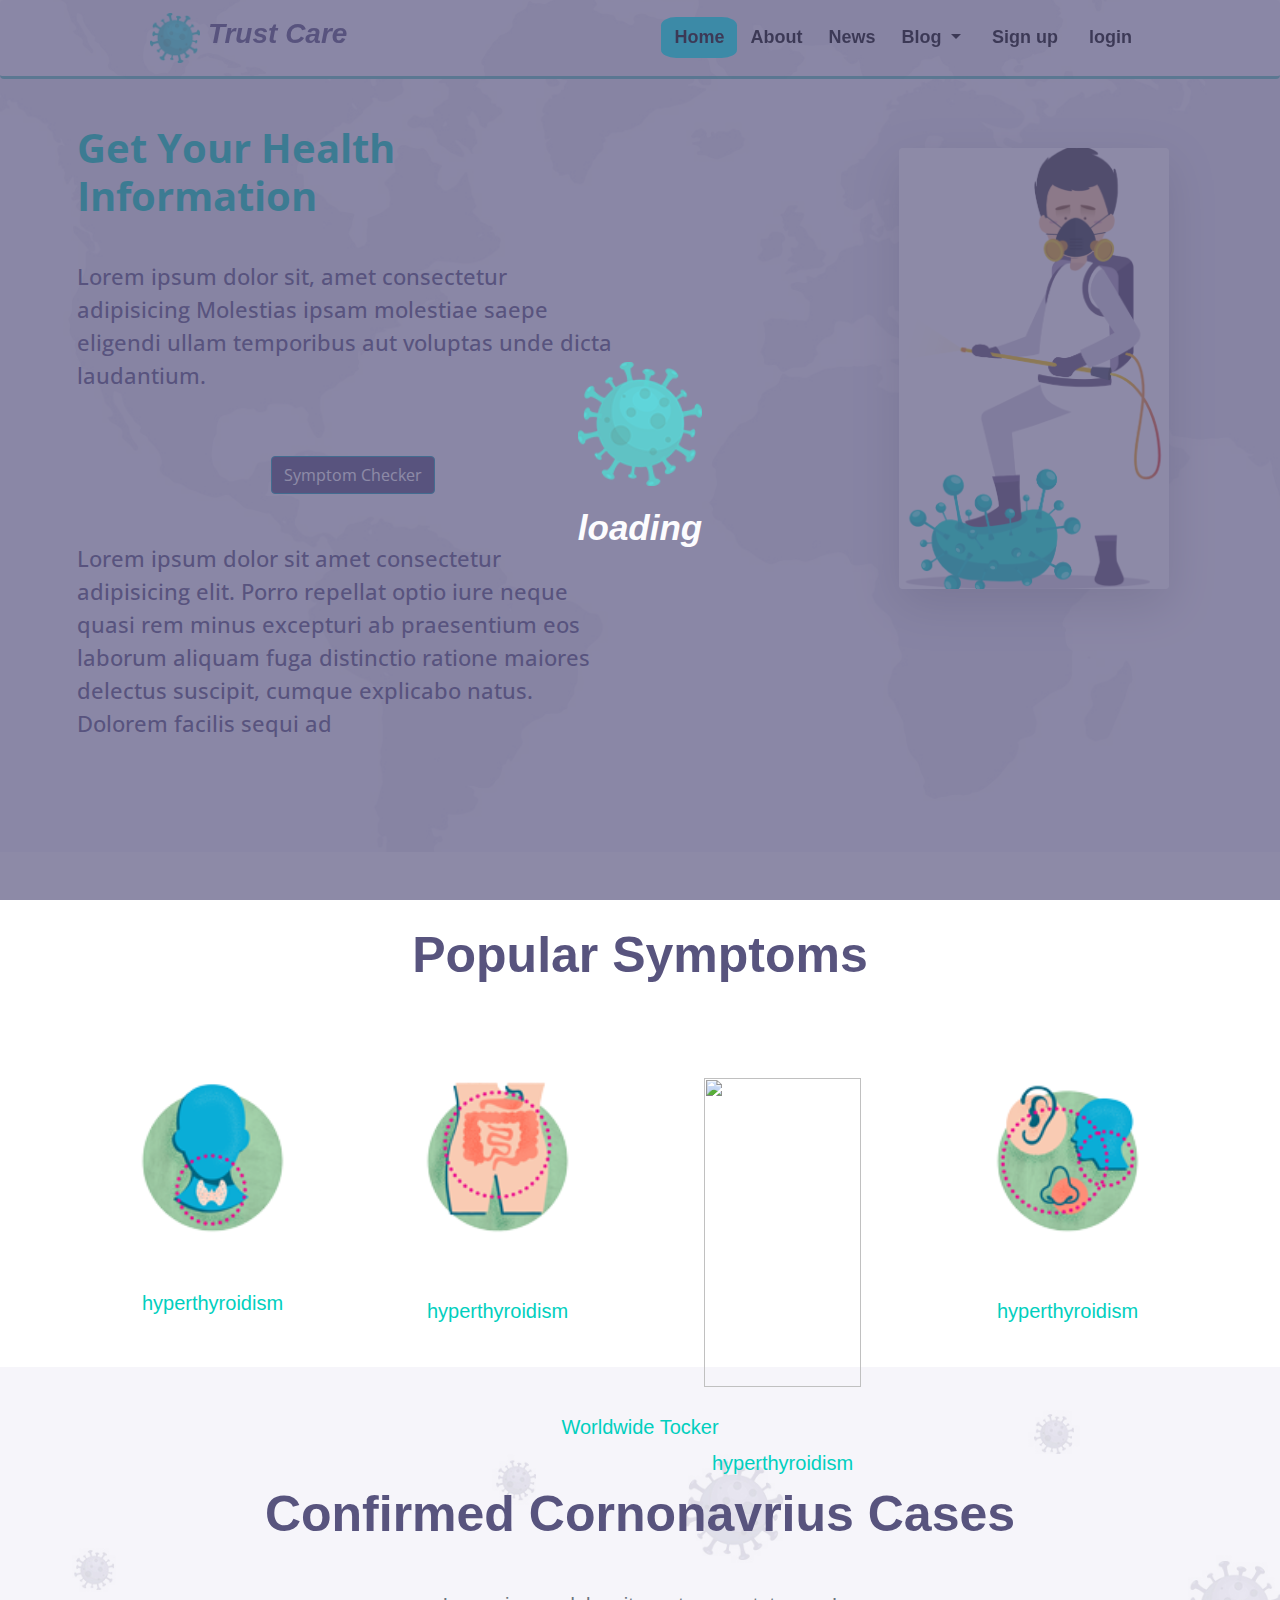
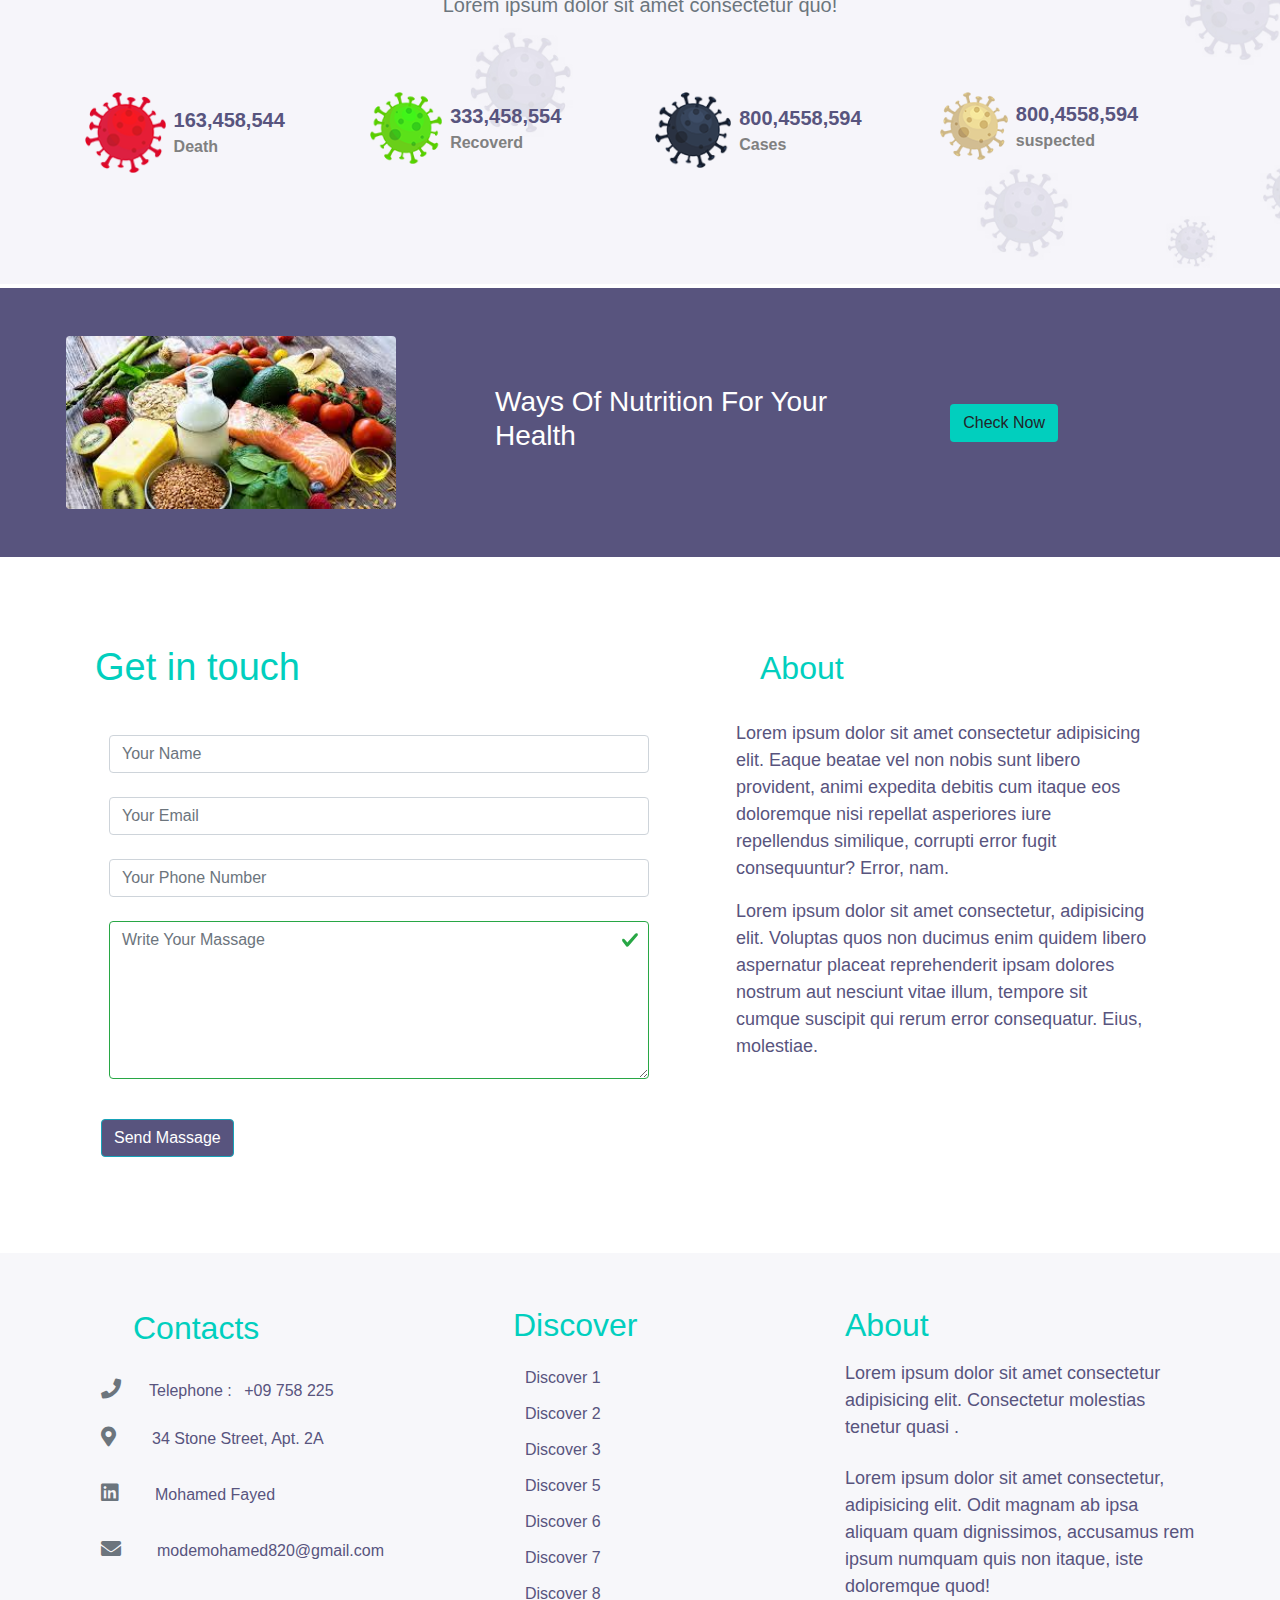
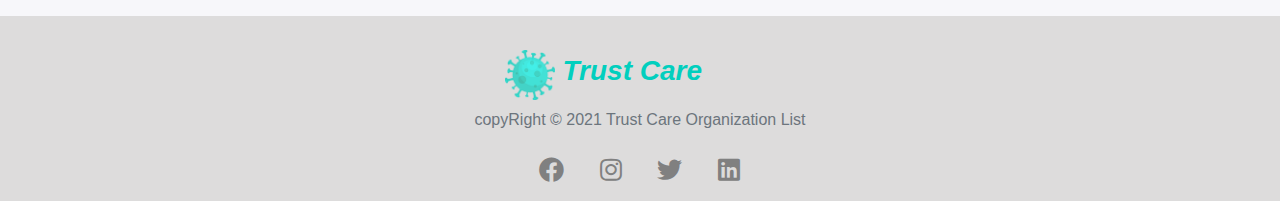
==== commit a7a67d8d: "Update index.html" ====
--- a/index.html
+++ b/index.html
@@ -242,7 +242,7 @@
                     </div>
                     <div class="col-md-3 px-3"">
                       <div class="pho p-5">
-                        <img src="imges/vision-icon.png" alt="" class="w-100">
+                        <img src="imges/headache-icon.png " alt=" " class="w-100 ">
                       </div>
                       
                        <h5 class="main-color py-3 m-auto text-center">hyperthyroidism</h5>
--- a/css/trustcare.css
+++ b/css/trustcare.css
@@ -35,7 +35,10 @@
     z-index:5;
     display: none;
 }
-.btn-info{background-color: #58547e !important ;}
+.btn-info
+{
+    background-color: #58547e !important ;
+}
 .main-color
 {
     color:#01cfbe !important;
@@ -47,6 +50,9 @@
 .bg-color2
 {
     background-color: #58547e;
+}
+.bg-color3 {
+    background-color: #f5f5f9cb;
 }
 .main-color1
 {
@@ -247,16 +253,34 @@
     display: block;
     padding: 6px 0;
     padding-left: 60px;
-
-    
+}
+.discover-links h2 {
+    margin-top: 45px !important;
+}
+
+.about-content h2 {
+    margin-top: 45px !important;
+}
+
+.contacts-icon i {
+    font-size: 20px;
 }
 /*-----------Footrs icons-----------*/
+#footer {
+    background-color: #b1afaf70 !important;
+    padding: 10px;
+}
+
+#footer img {
+    width: 15%;
+    margin-left: 30px;
+}
 .social-icon
 {
     width: 43px;
     height: 43px;
     transition: 1s;
-    
+    font-size: 25px;
 }
 .social-icon a i
 {
@@ -272,7 +296,7 @@
 {
    text-decoration: none;
    color: red;
-   padding: 20px;
+   padding: 10px;
    
 }
 
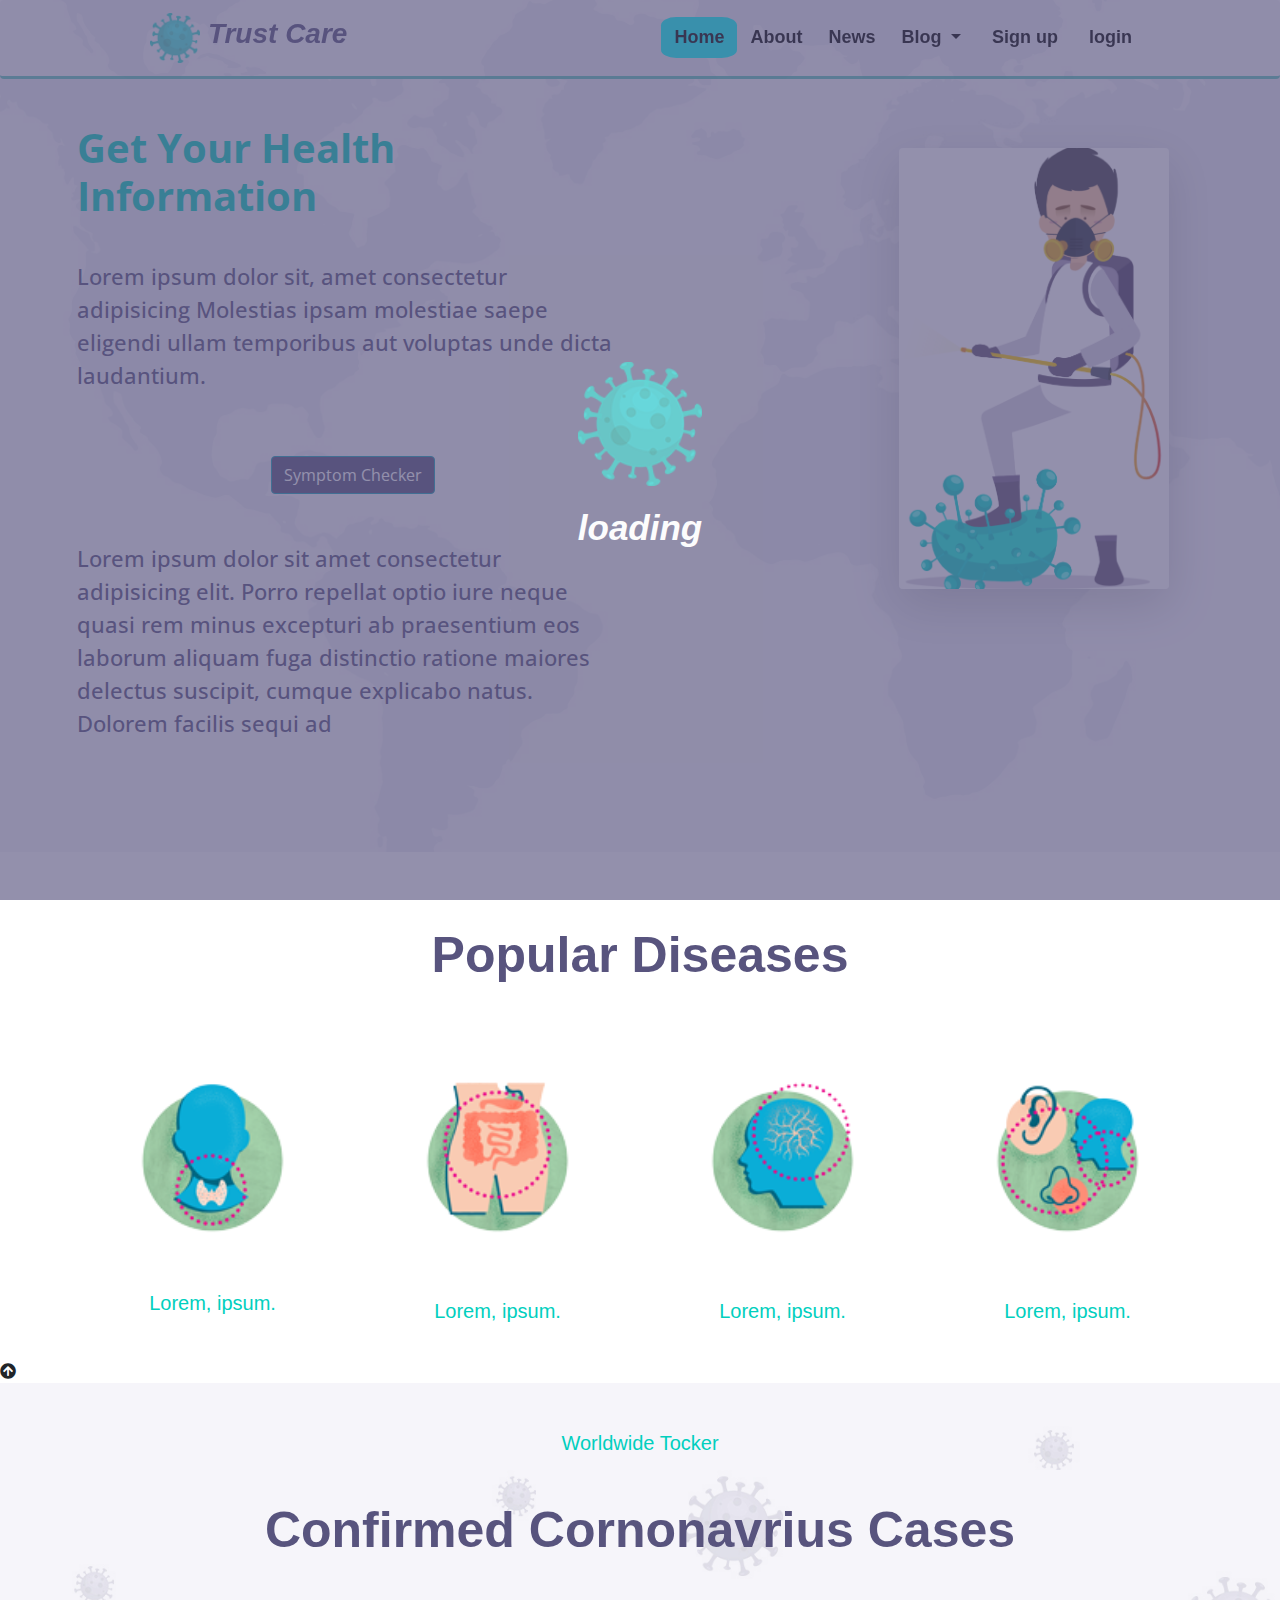
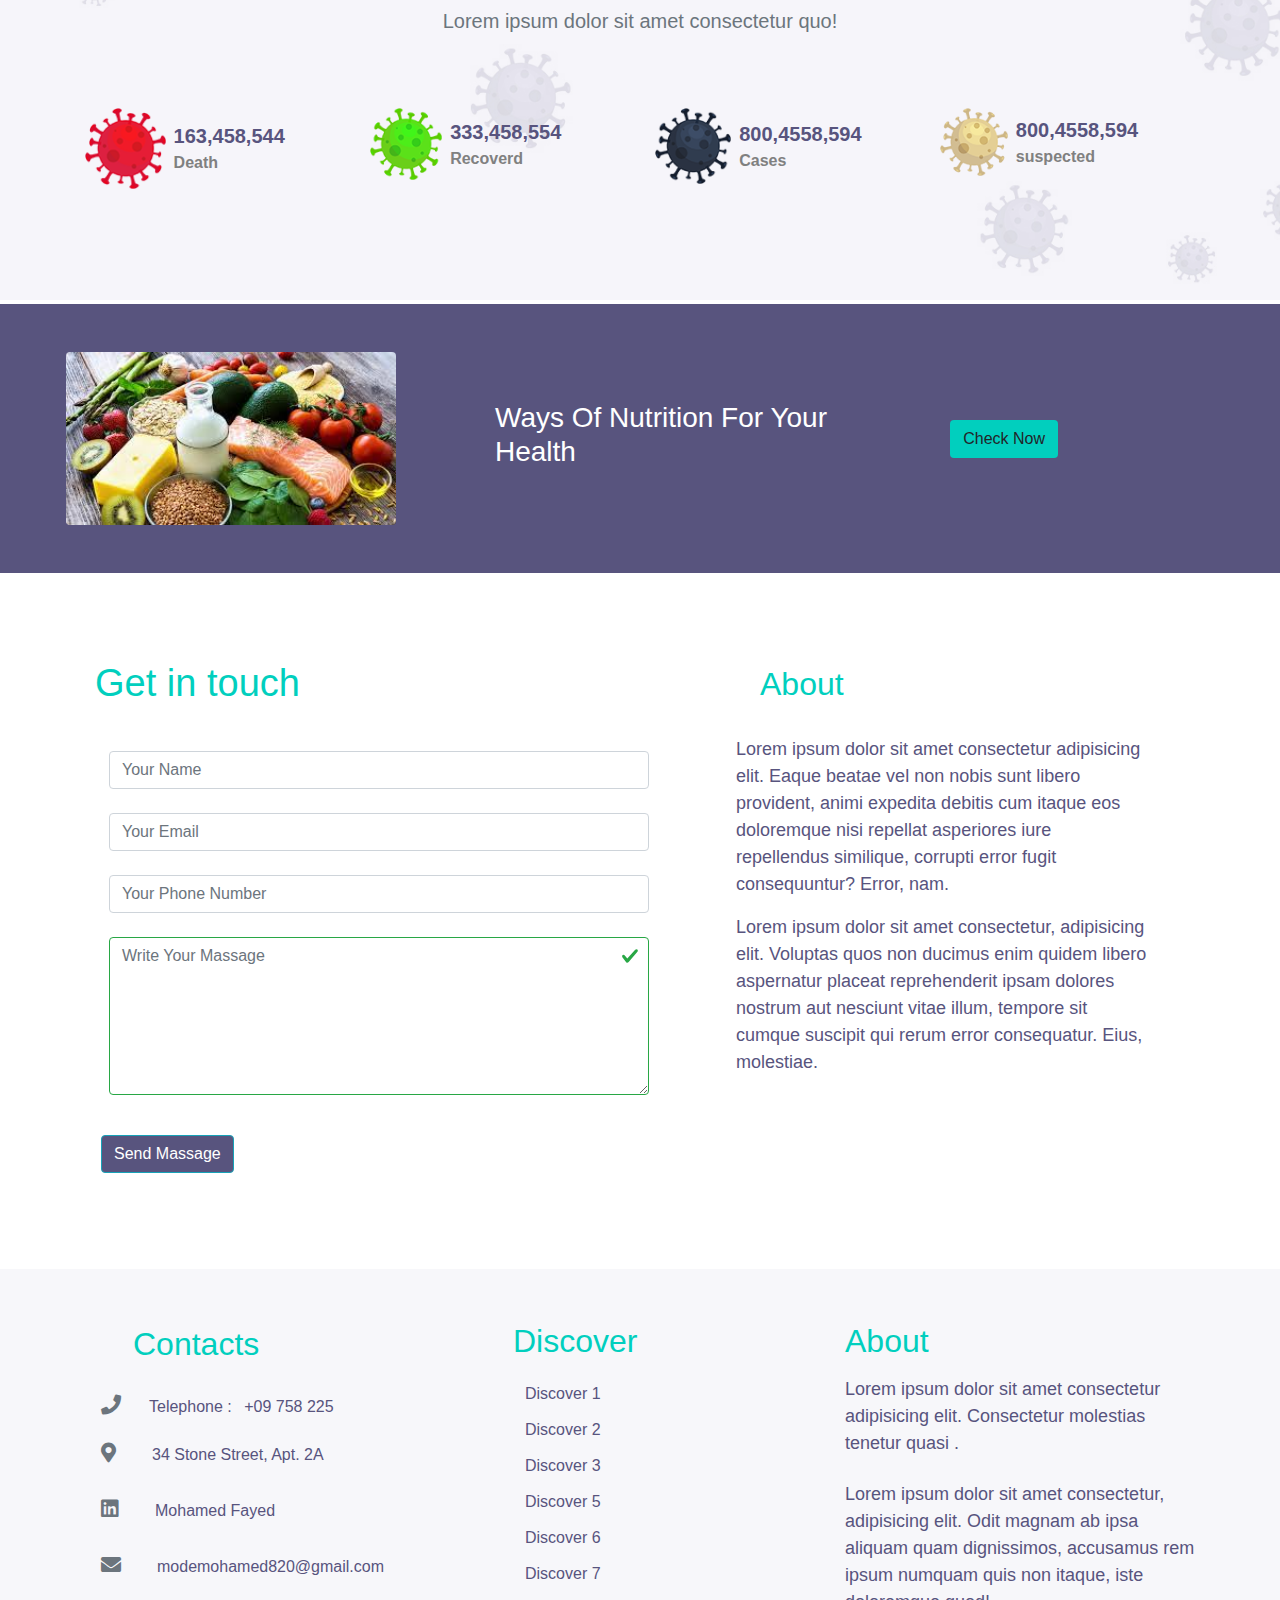
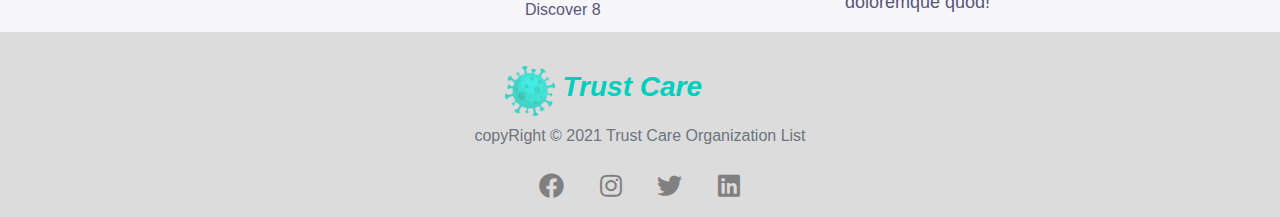
==== commit 0242a60a: "Update index.html" ====
--- a/index.html
+++ b/index.html
@@ -52,10 +52,10 @@
                           Blog
                         </a>
                         <div class="dropdown-menu" aria-labelledby="navbarDropdown">
-                          <a class="dropdown-item" href="#">Action</a>
-                          <a class="dropdown-item" href="#">Another action</a>
+                          <a class="dropdown-item" href="#">Doctors</a>
+                          <a class="dropdown-item" href="#">Appointment</a>
                           <div class="dropdown-divider"></div>
-                          <a class="dropdown-item" href="#">Something else here</a>
+                          <a class="dropdown-item" href="Popular Diseases.html">Poplular Diseases</a>
                         </div>
                     </li>
                       <li class="nav-item" id="signUp"> 
@@ -221,44 +221,50 @@
             </div>
          </section>
 
-        <!--------- Secand Section popylar symPotoms --------->
-            <section id="popularSymptoms" class="rounded py-4">
-              <h2 class="header">Popular Symptoms</h2>
-                <div class="container">
-                  <div class="row">
-                    <div class="col-md-3 px-3"">
-                      <div class="pho p-5">
-                        <img src="imges/hyperthyroidism-icon.png" alt="" class="w-100">
+    <!--------- Secand Section popylar diseases --------->
+    <section id="about" class="rounded py-4">
+        <h2 class="header">Popular Diseases</h2>
+        <div class="container">
+            <div class="row">
+                <div class="col-md-3 px-3" ">
+                      <div class="pho p-5 ">
+                        <img src="imges/hyperthyroidism-icon.png " alt=" " class="w-100 ">
+                      </div>
+                      <a href="Popular Diseases.html#symptom3 " class="text-decoration-none "><h5 class="main-color py-2 m-auto text-center ">Lorem, ipsum.</h5></a>
+                    </div>
+                    <div class="col-md-3 px-3 "">
+                    <div class="pho p-5">
+                        <img src="imges/crohns-disease-icon.png" alt="" class="w-100">
+                    </div>
+                    <a href="Popular Diseases.html#symptom4" class="text-decoration-none ">
+                        <h5 class="main-color py-3 m-auto text-center">Lorem, ipsum.</h5>
+                    </a>
+                </div>
+                <div class="col-md-3 px-3" ">
+                      <div class="pho p-5 ">
+                        <img src="imges/headache-icon.png " alt=" " class="w-100 ">
                       </div>
                       
-                       <h5 class="main-color py-2 m-auto text-center">hyperthyroidism</h5>
-                    </div>
-                    <div class="col-md-3 px-3"">
-                      <div class="pho p-5">
-                        <img src="imges/crohns-disease-icon.png" alt="" class="w-100">
-                      </div>
-                      
-                       <h5 class="main-color py-3 m-auto text-center">hyperthyroidism</h5>
-                    </div>
-                    <div class="col-md-3 px-3"">
-                      <div class="pho p-5">
-                        <img src="imges/headache-icon.png " alt=" " class="w-100 ">
-                      </div>
-                      
-                       <h5 class="main-color py-3 m-auto text-center">hyperthyroidism</h5>
-                    </div>
-                   
-                    <div class="col-md-3 px-3"">
-                      <div class="pho p-5">
+                       <a href="Popular Diseases.html#symptom1 " class="text-decoration-none ">
+                           <h5 class="main-color py-3 m-auto text-center ">Lorem, ipsum.</h5>
+                        </a>
+                    </div>
+                    <div class="col-md-3 px-3 "">
+                    <div class="pho p-5">
                         <img src="imges/ears-nose-and-throat-icon.png" alt="" class="w-100">
-                      </div>
-                      
-                       <h5 class="main-color py-3 m-auto text-center">hyperthyroidism</h5>
-                    </div>
-                </div>
-                </div>
-            </section>
-
+                    </div>
+                    <a href="Popular Diseases.html#symptom2" class="text-decoration-none ">
+                        <h5 class="main-color py-3 m-auto text-center">Lorem, ipsum.</h5>
+                    </a>
+
+                </div>
+            </div>
+        </div>
+    </section>
+
+            <!-- btn up -->
+
+    <i class="fas fa-arrow-circle-up btn-up" aria-hidden="true"></i>
             <!----------Corona Virus Cases-------------------->
               <section id="cornaVirus Cases" class="my-1 py-5 bg-img">
                 <h5 class="main-color text-center">Worldwide Tocker</h5>
